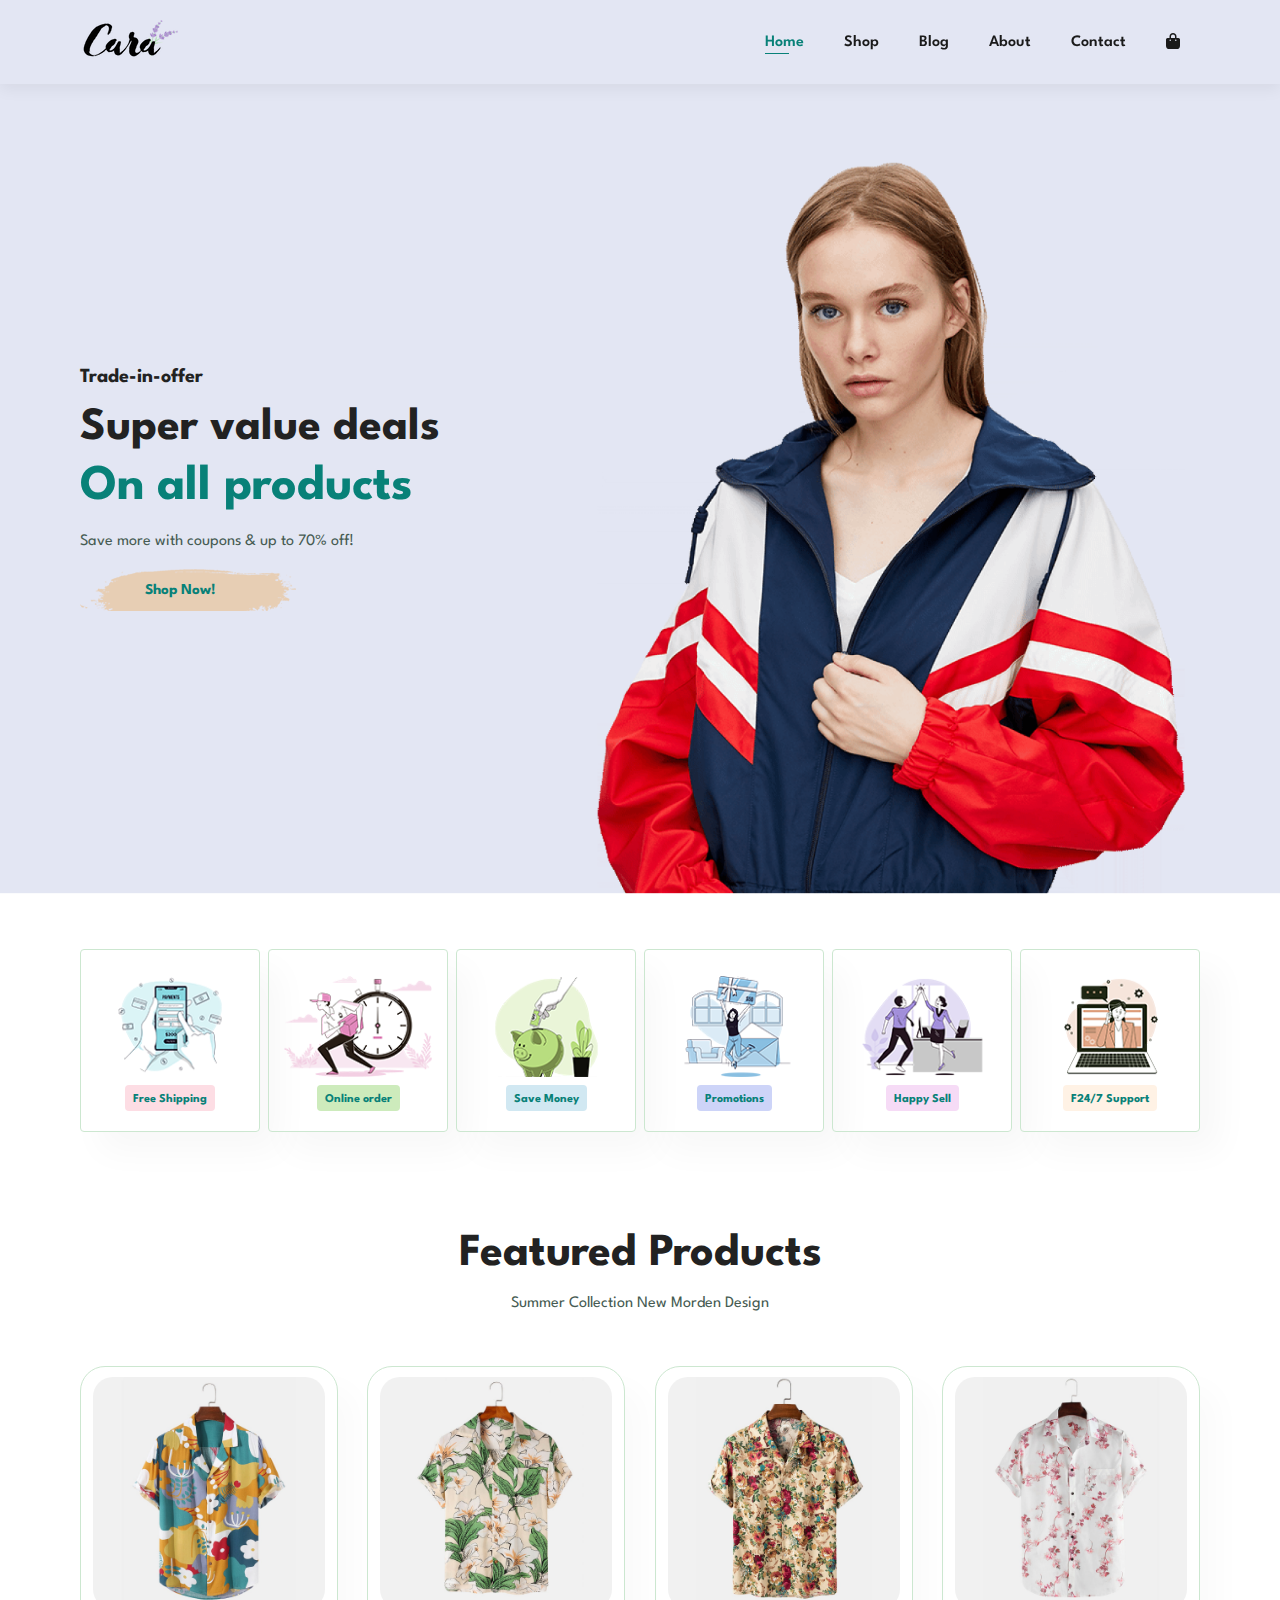
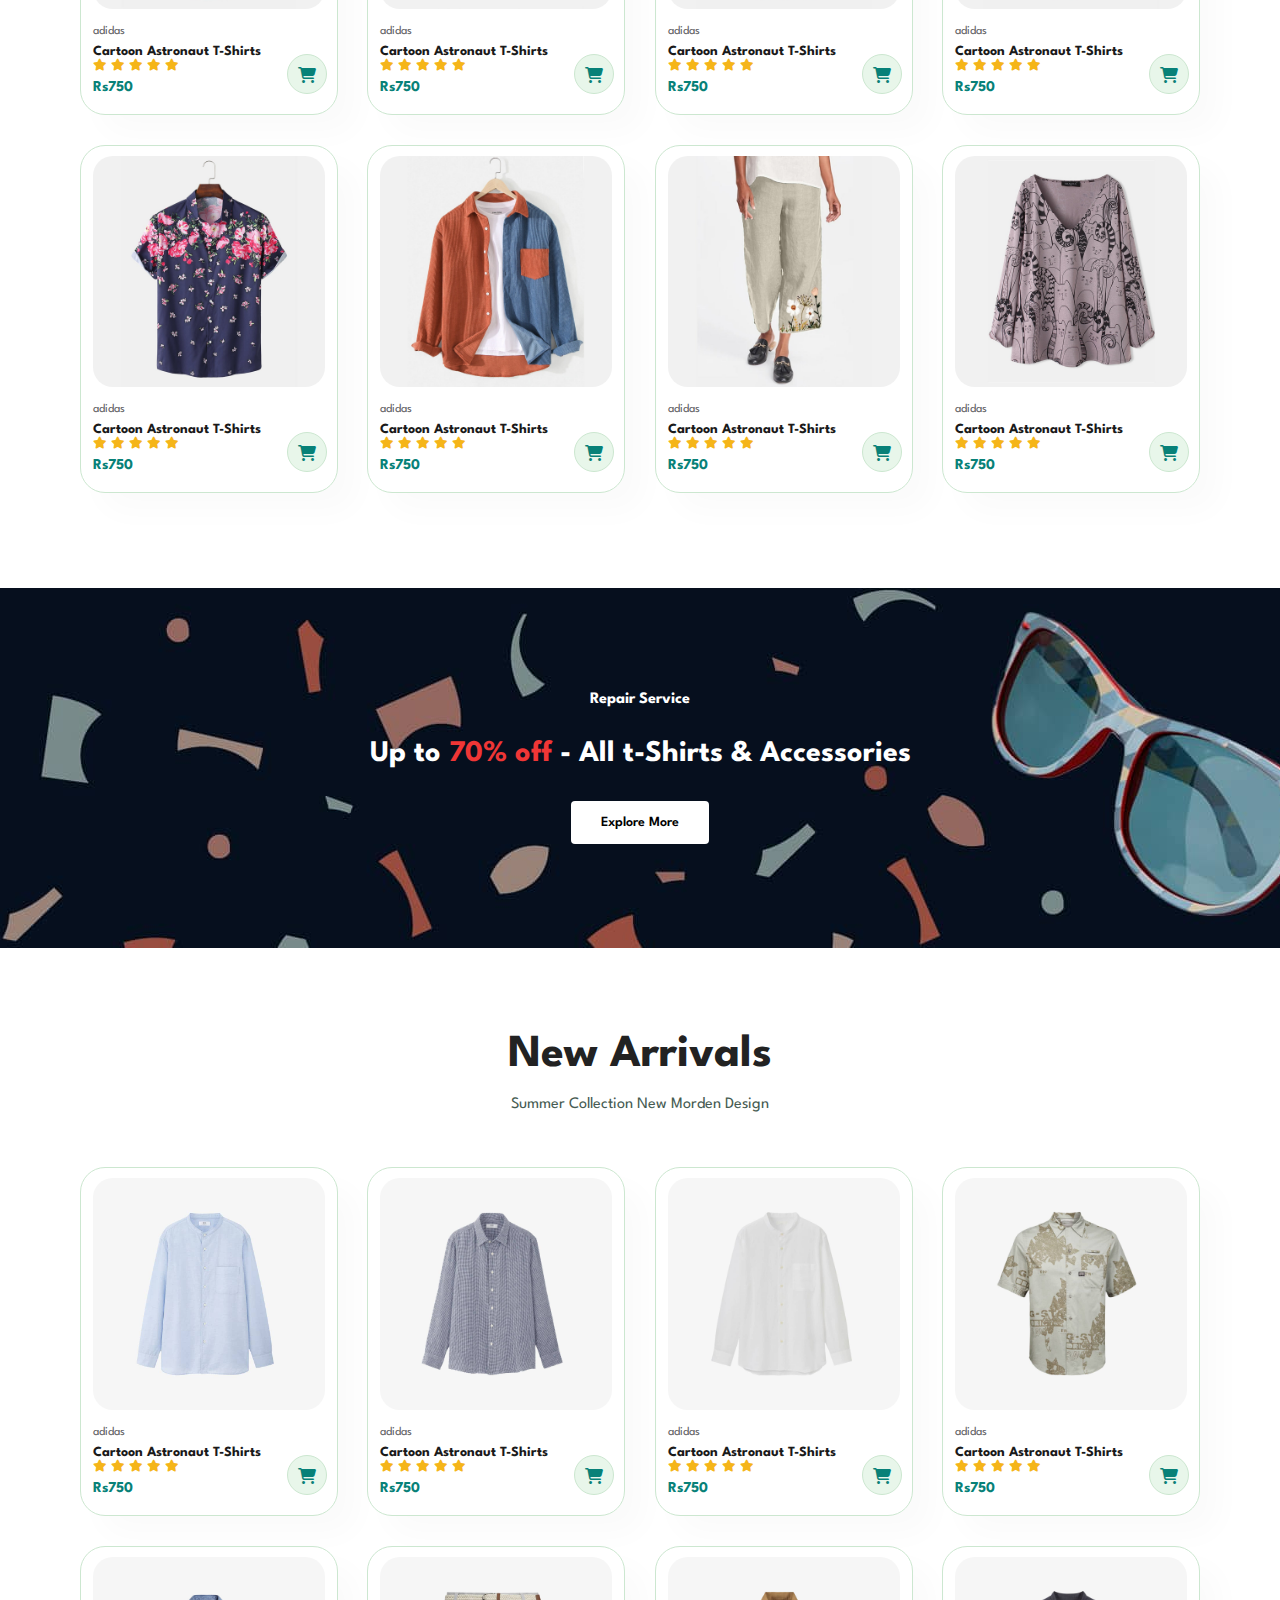
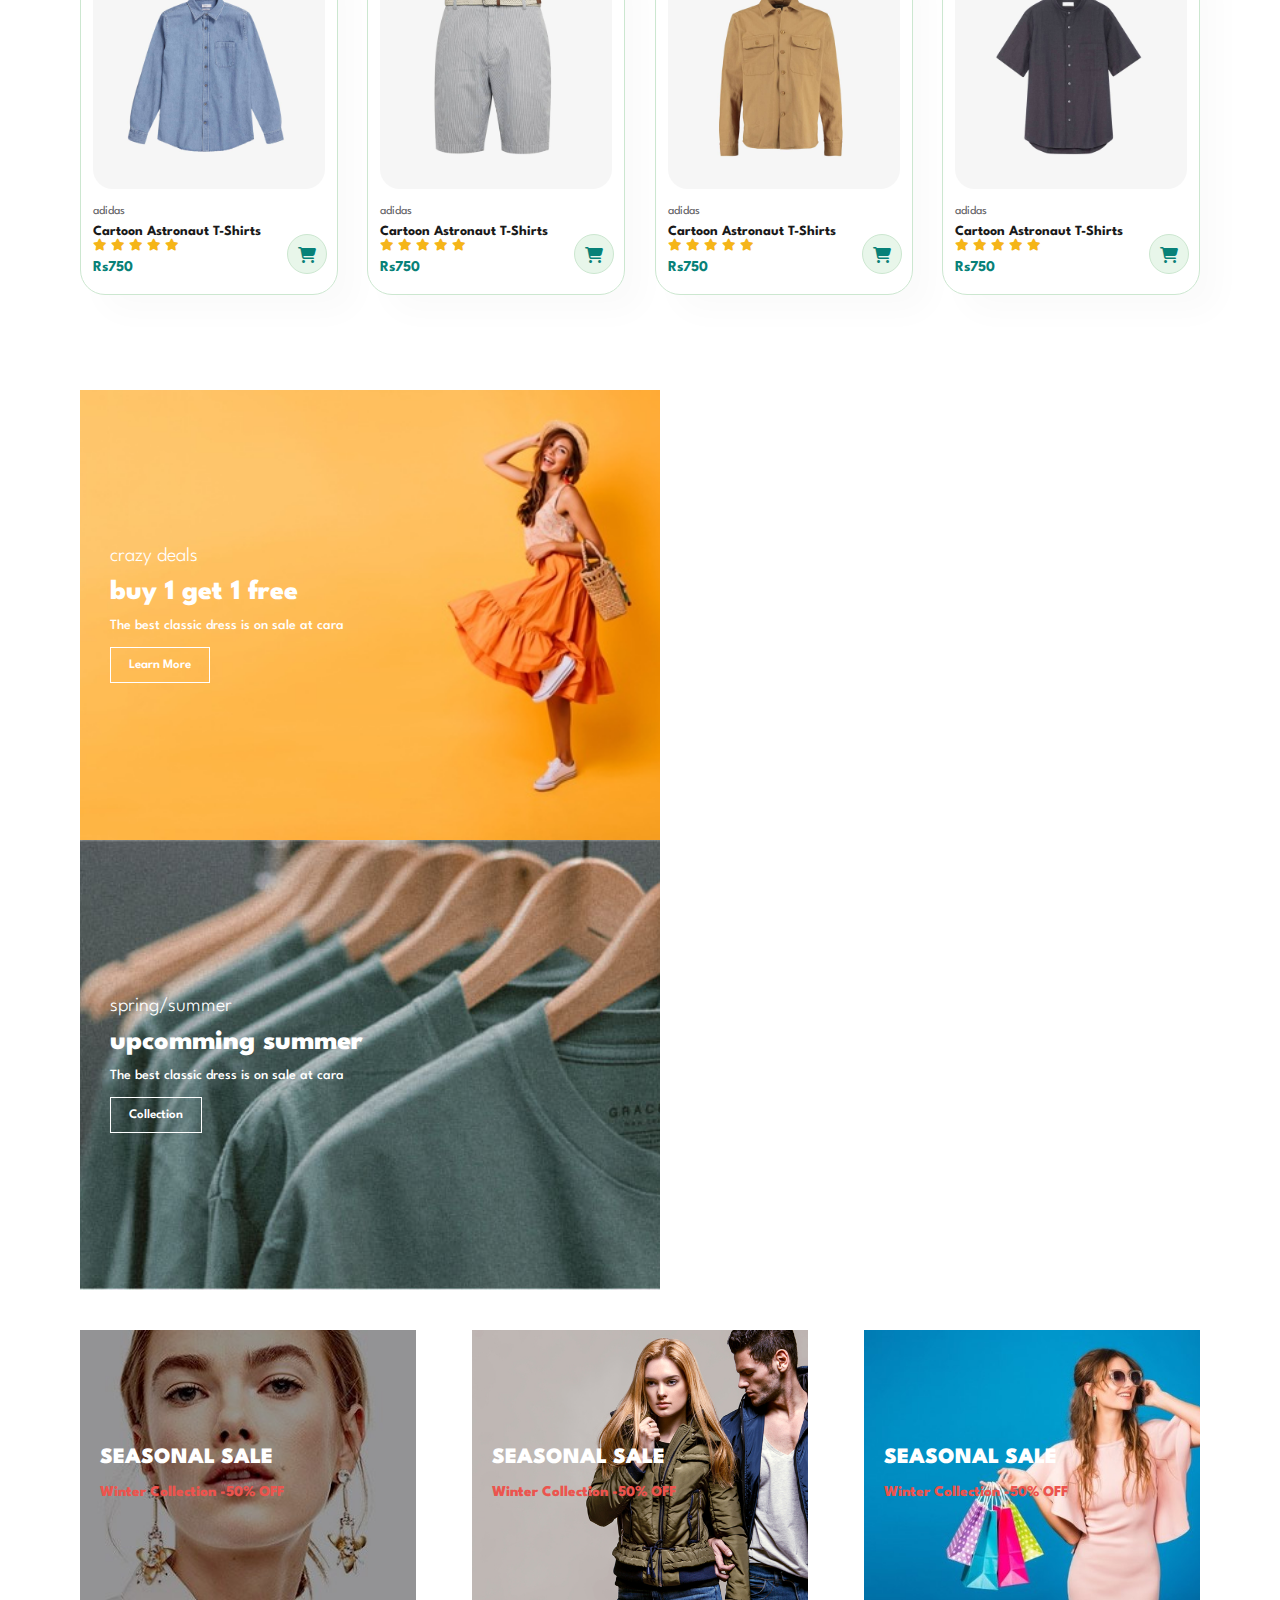
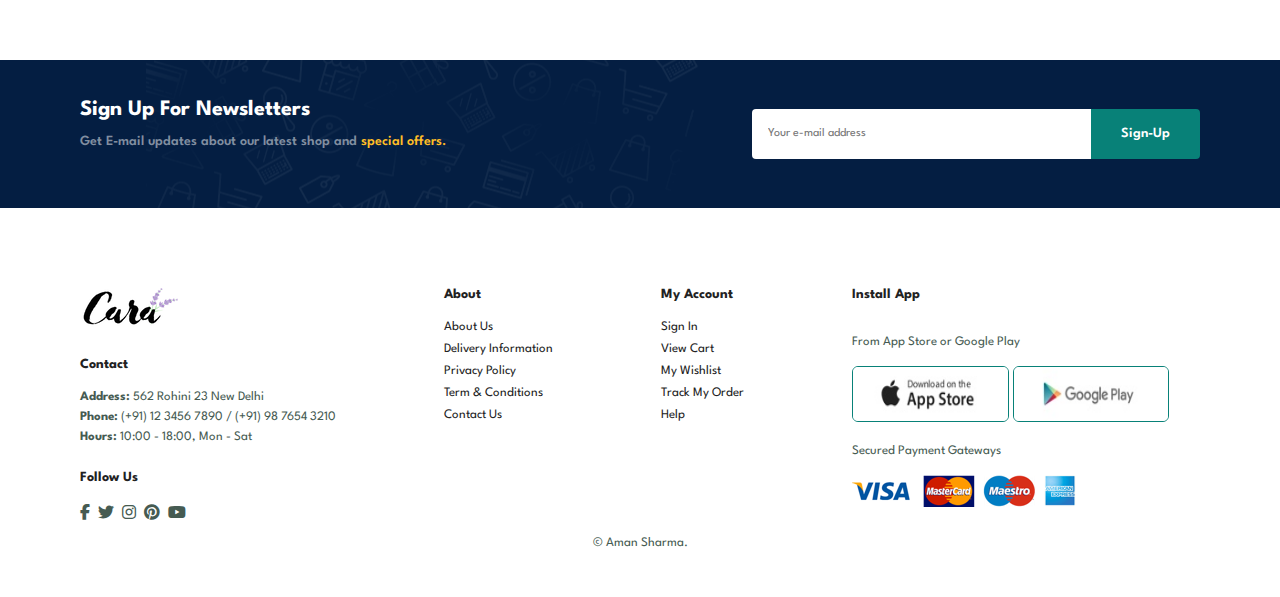
==== index.html @ 6c916ee3 "Add files via upload" ====
<!DOCTYPE html>
<html lang="en">
<head>
    <meta charset="UTF-8">
    <meta http-equiv="X-UA-Compatible" content="IE=edge">
    <meta name="viewport" content="width=device-width, initial-scale=1.0">
    <title>ecom2</title>
    <link rel="stylesheet" href="css/style.css">
    <link rel="stylesheet" href="css/responsive-style.css">
    <link rel="stylesheet" href="https://cdnjs.cloudflare.com/ajax/libs/font-awesome/6.2.0/css/all.min.css">

</head>
<body>
    <section id="header">
        <a href="index.html"><img src="img/logo.png" class="logo" alt=""></a>
        <div>
            <ul id="navbar">
                <li><a class="active" href="index.html">Home</a></li>
                <li><a href="shop.html">Shop</a></li>
                <li><a href="blog.html">Blog</a></li>
                <li><a href="about.html">About</a></li>
                <li><a href="contact.html">Contact</a></li>
                <li id="lg-bag"><a href="cart.html"><i class="fa fa-bag-shopping"></i></a></li>
                <a href="#" id="close" class="fas fa-outdent"></a>
            </ul>
        </div>
        <div id="mobile">
            <a href="cart.html"><i class="fa fa-bag-shopping"></i></a>
            <i id="bar" class="fas fa-outdent"></i>
        </div>
    </section>

    <section class="hero1" id="hero" >
        <h4>Trade-in-offer</h4>
        <h2>Super value deals</h2>
        <h1>On all products</h1>
        <p>Save more with coupons & up to 70% off!</p>
        <a href="cart.html"><button>Shop Now!</button></a>
    </section>

    <section id="feature" class="section-p1">
        <div class="fe-box">
            <img src="img/features/f1.png" alt="">
            <h6>Free Shipping</h6>
        </div>
        <div class="fe-box">
            <img src="img/features/f2.png" alt="">
            <h6>Online order</h6>
        </div>
        <div class="fe-box">
            <img src="img/features/f3.png" alt="">
            <h6>Save Money</h6>
        </div>
        <div class="fe-box">
            <img src="img/features/f4.png" alt="">
            <h6>Promotions</h6>
        </div>
        <div class="fe-box">
            <img src="img/features/f5.png" alt="">
            <h6>Happy Sell</h6>
        </div>
        <div class="fe-box">
            <img src="img/features/f6.png" alt="">
            <h6>F24/7 Support</h6>
        </div>
    </section>

    <section id="product1" class="section-p1">
        <h2>Featured Products</h2>
        <p>Summer Collection New Morden Design</p>
        <div class="pro-container">
            <div class="pro" onclick="window.location.href='sproduct.html'">
                <img src="img/products/f1.jpg" alt="">
                <div class="des">
                    <span>adidas</span>
                    <h5>Cartoon Astronaut T-Shirts</h5>
                    <div class="star">
                        <i class="fas fa-star"></i>
                        <i class="fas fa-star"></i>
                        <i class="fas fa-star"></i>
                        <i class="fas fa-star"></i>
                        <i class="fas fa-star"></i>
                    </div>
                    <h4>Rs750</h4>
                </div>
                <a href="cart.html"><i class="fa-solid fa-cart-shopping cart"></i></a>
            </div>
            <div class="pro" onclick="window.location.href='sproduct.html'">
                <img src="img/products/f2.jpg" alt="">
                <div class="des">
                    <span>adidas</span>
                    <h5>Cartoon Astronaut T-Shirts</h5>
                    <div class="star">
                        <i class="fas fa-star"></i>
                        <i class="fas fa-star"></i>
                        <i class="fas fa-star"></i>
                        <i class="fas fa-star"></i>
                        <i class="fas fa-star"></i>
                    </div>
                    <h4>Rs750</h4>
                </div>
                <a href="cart.html"><i class="fa-solid fa-cart-shopping cart"></i></a>
            </div>
            <div class="pro" onclick="window.location.href='sproduct.html'">
                <img src="img/products/f3.jpg" alt="">
                <div class="des">
                    <span>adidas</span>
                    <h5>Cartoon Astronaut T-Shirts</h5>
                    <div class="star">
                        <i class="fas fa-star"></i>
                        <i class="fas fa-star"></i>
                        <i class="fas fa-star"></i>
                        <i class="fas fa-star"></i>
                        <i class="fas fa-star"></i>
                    </div>
                    <h4>Rs750</h4>
                </div>
                <a href="cart.html"><i class="fa-solid fa-cart-shopping cart"></i></a>
            </div>
            <div class="pro" onclick="window.location.href='sproduct.html'">
                <img src="img/products/f4.jpg" alt="">
                <div class="des">
                    <span>adidas</span>
                    <h5>Cartoon Astronaut T-Shirts</h5>
                    <div class="star">
                        <i class="fas fa-star"></i>
                        <i class="fas fa-star"></i>
                        <i class="fas fa-star"></i>
                        <i class="fas fa-star"></i>
                        <i class="fas fa-star"></i>
                    </div>
                    <h4>Rs750</h4>
                </div>
                <a href="cart.html"><i class="fa-solid fa-cart-shopping cart"></i></a>
            </div>
            <div class="pro" onclick="window.location.href='sproduct.html'">
                <img src="img/products/f5.jpg" alt="">
                <div class="des">
                    <span>adidas</span>
                    <h5>Cartoon Astronaut T-Shirts</h5>
                    <div class="star">
                        <i class="fas fa-star"></i>
                        <i class="fas fa-star"></i>
                        <i class="fas fa-star"></i>
                        <i class="fas fa-star"></i>
                        <i class="fas fa-star"></i>
                    </div>
                    <h4>Rs750</h4>
                </div>
                <a href="cart.html"><i class="fa-solid fa-cart-shopping cart"></i></a>
            </div>
            <div class="pro" onclick="window.location.href='sproduct.html'">
                <img src="img/products/f6.jpg" alt="">
                <div class="des">
                    <span>adidas</span>
                    <h5>Cartoon Astronaut T-Shirts</h5>
                    <div class="star">
                        <i class="fas fa-star"></i>
                        <i class="fas fa-star"></i>
                        <i class="fas fa-star"></i>
                        <i class="fas fa-star"></i>
                        <i class="fas fa-star"></i>
                    </div>
                    <h4>Rs750</h4>
                </div>
                <a href="cart.html"><i class="fa-solid fa-cart-shopping cart"></i></a>
            </div>
            <div class="pro" onclick="window.location.href='sproduct.html'">
                <img src="img/products/f7.jpg" alt="">
                <div class="des">
                    <span>adidas</span>
                    <h5>Cartoon Astronaut T-Shirts</h5>
                    <div class="star">
                        <i class="fas fa-star"></i>
                        <i class="fas fa-star"></i>
                        <i class="fas fa-star"></i>
                        <i class="fas fa-star"></i>
                        <i class="fas fa-star"></i>
                    </div>
                    <h4>Rs750</h4>
                </div>
                <a href="cart.html"><i class="fa-solid fa-cart-shopping cart"></i></a>
            </div>
            <div class="pro" onclick="window.location.href='sproduct.html'">
                <img src="img/products/f8.jpg" alt="">
                <div class="des">
                    <span>adidas</span>
                    <h5>Cartoon Astronaut T-Shirts</h5>
                    <div class="star">
                        <i class="fas fa-star"></i>
                        <i class="fas fa-star"></i>
                        <i class="fas fa-star"></i>
                        <i class="fas fa-star"></i>
                        <i class="fas fa-star"></i>
                    </div>
                    <h4>Rs750</h4>
                </div>
                <a href="cart.html"><i class="fa-solid fa-cart-shopping cart"></i></a>
            </div>
        </div>
    </section>

    <section id="banner" class="section-m1">
        <h4>Repair Service</h4>
        <h2>Up to <span>70% off</span> - All t-Shirts & Accessories</h2>
        <button class="normal">Explore More</button>
    </section>

    <section id="product1" class="section-p1">
        <h2>New Arrivals</h2>
        <p>Summer Collection New Morden Design</p>
        <div class="pro-container">
            <div class="pro" onclick="window.location.href='sproduct.html'">
                <img src="img/products/n1.jpg" alt="">
                <div class="des">
                    <span>adidas</span>
                    <h5>Cartoon Astronaut T-Shirts</h5>
                    <div class="star">
                        <i class="fas fa-star"></i>
                        <i class="fas fa-star"></i>
                        <i class="fas fa-star"></i>
                        <i class="fas fa-star"></i>
                        <i class="fas fa-star"></i>
                    </div>
                    <h4>Rs750</h4>
                </div>
                <a href="cart.html"><i class="fa-solid fa-cart-shopping cart"></i></a>
            </div>
            <div class="pro" onclick="window.location.href='sproduct.html'">
                <img src="img/products/n2.jpg" alt="">
                <div class="des">
                    <span>adidas</span>
                    <h5>Cartoon Astronaut T-Shirts</h5>
                    <div class="star">
                        <i class="fas fa-star"></i>
                        <i class="fas fa-star"></i>
                        <i class="fas fa-star"></i>
                        <i class="fas fa-star"></i>
                        <i class="fas fa-star"></i>
                    </div>
                    <h4>Rs750</h4>
                </div>
                <a href="cart.html"><i class="fa-solid fa-cart-shopping cart"></i></a>
            </div>
            <div class="pro" onclick="window.location.href='sproduct.html'">
                <img src="img/products/n3.jpg" alt="">
                <div class="des">
                    <span>adidas</span>
                    <h5>Cartoon Astronaut T-Shirts</h5>
                    <div class="star">
                        <i class="fas fa-star"></i>
                        <i class="fas fa-star"></i>
                        <i class="fas fa-star"></i>
                        <i class="fas fa-star"></i>
                        <i class="fas fa-star"></i>
                    </div>
                    <h4>Rs750</h4>
                </div>
                <a href="cart.html"><i class="fa-solid fa-cart-shopping cart"></i></a>
            </div>
            <div class="pro" onclick="window.location.href='sproduct.html'">
                <img src="img/products/n4.jpg" alt="">
                <div class="des">
                    <span>adidas</span>
                    <h5>Cartoon Astronaut T-Shirts</h5>
                    <div class="star">
                        <i class="fas fa-star"></i>
                        <i class="fas fa-star"></i>
                        <i class="fas fa-star"></i>
                        <i class="fas fa-star"></i>
                        <i class="fas fa-star"></i>
                    </div>
                    <h4>Rs750</h4>
                </div>
                <a href="cart.html"><i class="fa-solid fa-cart-shopping cart"></i></a>
            </div>
            <div class="pro" onclick="window.location.href='sproduct.html'">
                <img src="img/products/n5.jpg" alt="">
                <div class="des">
                    <span>adidas</span>
                    <h5>Cartoon Astronaut T-Shirts</h5>
                    <div class="star">
                        <i class="fas fa-star"></i>
                        <i class="fas fa-star"></i>
                        <i class="fas fa-star"></i>
                        <i class="fas fa-star"></i>
                        <i class="fas fa-star"></i>
                    </div>
                    <h4>Rs750</h4>
                </div>
                <a href="cart.html"><i class="fa-solid fa-cart-shopping cart"></i></a>
            </div>
            <div class="pro" onclick="window.location.href='sproduct.html'">
                <img src="img/products/n6.jpg" alt="">
                <div class="des">
                    <span>adidas</span>
                    <h5>Cartoon Astronaut T-Shirts</h5>
                    <div class="star">
                        <i class="fas fa-star"></i>
                        <i class="fas fa-star"></i>
                        <i class="fas fa-star"></i>
                        <i class="fas fa-star"></i>
                        <i class="fas fa-star"></i>
                    </div>
                    <h4>Rs750</h4>
                </div>
                <a href="cart.html"><i class="fa-solid fa-cart-shopping cart"></i></a>
            </div>
            <div class="pro" onclick="window.location.href='sproduct.html'">
                <img src="img/products/n7.jpg" alt="">
                <div class="des">
                    <span>adidas</span>
                    <h5>Cartoon Astronaut T-Shirts</h5>
                    <div class="star">
                        <i class="fas fa-star"></i>
                        <i class="fas fa-star"></i>
                        <i class="fas fa-star"></i>
                        <i class="fas fa-star"></i>
                        <i class="fas fa-star"></i>
                    </div>
                    <h4>Rs750</h4>
                </div>
                <a href="cart.html"><i class="fa-solid fa-cart-shopping cart"></i></a>
            </div>
            <div class="pro" onclick="window.location.href='sproduct.html'">
                <img src="img/products/n8.jpg" alt="">
                <div class="des">
                    <span>adidas</span>
                    <h5>Cartoon Astronaut T-Shirts</h5>
                    <div class="star">
                        <i class="fas fa-star"></i>
                        <i class="fas fa-star"></i>
                        <i class="fas fa-star"></i>
                        <i class="fas fa-star"></i>
                        <i class="fas fa-star"></i>
                    </div>
                    <h4>Rs750</h4>
                </div>
                <a href="cart.html"><i class="fa-solid fa-cart-shopping cart"></i></a>
            </div>
        </div>
    </section>

    <section class="section-p1" id="sm-banner">
        <div class="banner-box">
            <h4>crazy deals</h4>
            <h2>buy 1 get 1 free</h2>
            <span>The best classic dress is on sale at cara</span>
            <button class="white">Learn More</button>
        </div>
        <div class="banner-box banner-box2">
            <h4>spring/summer</h4>
            <h2>upcomming summer</h2>
            <span>The best classic dress is on sale at cara</span>
            <button class="white">Collection</button>
        </div>
    </section>

    <section id="banner3">
        <div class="banner-box ">
            <h2>SEASONAL SALE</h2>
            <h3>Winter Collection -50% OFF</h3>
        </div>
        <div class="banner-box banner-box2">
            <h2>SEASONAL SALE</h2>
            <h3>Winter Collection -50% OFF</h3>
        </div>
        <div class="banner-box banner-box3">
            <h2>SEASONAL SALE</h2>
            <h3>Winter Collection -50% OFF</h3>
        </div>
    </section>

    <section id="newsletter" class="section-p1 section-m1">
        <div class="newstext">
            <h4>Sign Up For Newsletters</h4>
            <p>Get E-mail updates about our latest shop and <Span>special offers.</Span></p>
        </div>
        <form class="form" action="https://sheetdb.io/api/v1/zs05rbu2neoh1" method="post" id="sheetdb-form" >
            <input type="email" placeholder="Your e-mail address" name="data[subscribers]" required>
            <button type="submit" class="normal">Sign-Up</button>
        </form>
    </section>

    <footer class="section-p1">
        <div class="col">
            <img class="logo" src="img/logo.png" alt="">
            <h4>Contact</h4>
            <p><strong>Address:</strong> 562 Rohini 23 New Delhi</p>
            <p><strong>Phone: </strong> (+91) 12 3456 7890 / (+91) 98 7654 3210</p>
            <p><strong>Hours: </strong>10:00 - 18:00, Mon - Sat</p>
            <div class="follow">
                <h4>Follow Us</h4>
                <div class="icon">
                    <i class="fab fa-facebook-f"></i>
                    <i class="fab fa-twitter"></i>
                    <i class="fab fa-instagram"></i>
                    <i class="fab fa-pinterest"></i>
                    <i class="fab fa-youtube"></i>
                </div>
            </div>
        </div>
        <div class="col">
            <h4>About</h4>
            <a href="#">About Us</a>
            <a href="#">Delivery Information</a>
            <a href="#">Privacy Policy</a>
            <a href="#">Term & Conditions</a>
            <a href="#">Contact Us</a>
        </div>
        <div class="col">
            <h4>My Account</h4>
            <a href="#">Sign In</a>
            <a href="cart.html">View Cart</a>
            <a href="#">My Wishlist</a>
            <a href="#">Track My Order</a>
            <a href="#">Help</a>
        </div>
        <div class="col install">
            <h4>Install App</h4>
            <p>From App Store or Google Play</p>
            <div class="row">
                <img src="img/pay/app.jpg" alt="">
                <img src="img/pay/play.jpg" alt="">
            </div>
            <p>Secured Payment Gateways</p>
            <img src="img/pay/pay.png" alt="">
        </div>
        <div class="copyright">
            <p>© Aman Sharma.</p>
        </div>
    </footer>


     
    <script src="js/form.js"></script>
    <script src="js/main.js"></script>
</body>
</html>
---- css/style.css ----
@import url('https://fonts.googleapis.com/css2?family=Spartan:wght@100;200;300;400;500;600;700;800;900&display=swap');
*{
    margin: 0;
    padding: 0;
    box-sizing: border-box;
    font-family: 'Spartan',sans-serif;
}

h1{
    font-size: 50px;
    line-height: 64px;
    color: #222;
}

h2{
    font-size: 46px;
    line-height: 54px;
    color: #222;
}

h4{
    font-size: 20px;
    color: #222;
}

h6{
    font-weight: 700;
    font-size: 12px;
}

p{
    font-size: 16px;
    color: #465b52;
    margin: 15px 0 20px 0;
}

.section-p1{
    padding: 40px 80px;
}

.section-m1{
    margin: 40px 0;
}

button.normal{
    font-size: 14px;
    font-weight: 600;
    padding: 15px 30px;
    color: #000;
    background-color: #fff;
    border-radius: 4px;
    cursor: pointer;
    border: none;
    outline: none;
    transition: 0.2s;
}

button.white{
    font-size: 13px;
    font-weight: 600;
    padding: 11px 18px;
    color: #fff;
    background-color: transparent;
    cursor: pointer;
    border: 1px solid #fff;
    outline: none;
    transition: 0.2s;
}

body{
    width: 100%;
}


/* header start */

#header{
    display: flex;
    align-items: center;
    justify-content: space-between;
    padding: 20px 80px;
    background-color: #e3e6f3;
    box-shadow: 0 5px 15px rgba(0, 0, 0, 0.06);
    z-index: 999;
    position: sticky;
    top: 0;
    left: 0;

}

#navbar{
    display: flex;
    align-items: center;
    justify-content: center;
}
#navbar li{
    list-style: none;
    padding: 0 20px;
    position: relative;
}

#navbar li a{
    text-decoration: none;
    font-size: 16px;
    font-weight: 600;
    color: #1a1a1a;
    transition: 0.3s ease;
}
#navbar li a:hover{
    color: #088178;
}

#navbar li a:hover,
#navbar li a.active{
    color: #088178;
}

#mobile{
    display: none;
    align-items: center;
}
#close{
    display: none;
}

#navbar li a.active::after,
#navbar li a:hover::after{
    content: "";
    width: 30%;
    height: 2%;
    background-color: #088178;
    position: absolute;
    bottom: -4px ;
    left: 20px;
}
/* home page */
    #hero {
        background: url("/img/hero4.png") no-repeat center;
        height: 90vh;
        width: 100%;
        background-size: cover;
        background-position: top 25% right 0;
        padding: 0 80px ;
        display: flex;
        flex-direction: column;
        align-items: flex-start;
        justify-content: center;
    }

#hero h4{
    padding-bottom: 15px;
}

#hero h1{
    color: #088178;
}

#hero button{
    background-image: url("/img/button.png");
    background-color: transparent;
    color: #088178;
    border: 0;
    padding: 14px 80px 14px 65px;
    background-repeat: no-repeat;
    cursor: pointer;
    font-weight: 700;
    font-size: 15px;
}

#feature{
    display: flex;
    align-items: center;
    justify-content: space-between;
    flex-wrap: wrap;
}

#feature .fe-box{
    width: 180px;
    text-align: center;
    padding: 25px 15px ;
    box-shadow: 20px 20px 34px rgba( 0, 0, 0, 0.03);
    border: 1px solid #cce7d0;
    border-radius: 4px;
    margin:  15px 0;
}

#feature .fe-box:hover{
    box-shadow: 10px 10px 54px rgba(70, 62, 221, 0.1);
}

#feature .fe-box h6 {
    display: inline;
    padding: 9px 8px 6px 8px ;
    line-height: 1;
    border-radius: 4px;
    color: #088178;
    background-color: #fddde4;
}

#feature .fe-box:nth-child(2) h6 {
    background-color: #cdebbc;
}
#feature .fe-box:nth-child(3) h6 {
    background-color: #d1e8f2;
}
#feature .fe-box:nth-child(4) h6 {
    background-color: #cdd4f8;
}

#feature .fe-box:nth-child(5) h6 {
    background-color: #f6dbf6;
}

#feature .fe-box:nth-child(6) h6 {
    background-color: #fff2e5;
}

#feature .fe-box img{
    width: 100%;
    margin-bottom: 10px;
}

#product1{
    text-align: center;
}

#product1 .pro-container{
    display: flex;
    justify-content: space-between;
    padding-top: 20px;
    flex-wrap: wrap;
}

#product1 .pro{
    width: 23%;
    min-width: 250px;
    padding: 10px 12px;
    border: 1px solid #cce7d0;
    border-radius: 25px;
    cursor: pointer;
    box-shadow: 20px 20px 30px rgba( 0, 0, 0, 0.02);
    margin: 15px 0;
    transition: 0.2s ease;
    position: relative;
}

#product1 .pro:hover{
    box-shadow: 20px 20px 30px rgba( 0, 0, 0, 0.06);
}

#product1 .pro img{
    width: 100%;
    border-radius: 20px;
}

#product1 .pro .des{
    text-align: start;
    padding: 10px 0;
}

#product1 .pro .des span{
    color: #606063;
    font-size: 12px;
}

#product1 .pro .des h5{
    padding-top: 7px;
    color: #1a1a1a;
    font-size: 14px;
}

#product1 .pro .des i{
    font-size: 12px;
    color: rgb( 245, 181, 25);
}

#product1 .pro .des h4{
    padding-top: 7px;
    font-size: 15px;
    font-weight: 700;
    color: #088178;
}

#product1 .pro .cart{
    width: 40px;
    height: 40px;
    line-height: 40px;
    border-radius: 50px;
    background-color: #e8f6ea;
    color: #088178;
    border: 1px solid #cce7d0;
    position: absolute;
    bottom: 20px;
    right: 10px;
}

#banner{
    display: flex;
    flex-direction: column;
    justify-content: center;
    align-items: center;
    text-align: center;
    background-image: url(/img/banner/b2.jpg);
    width: 100%;
    height: 40vh;
    background-size: cover;
    background-position: center;
}

#banner h4{
    color: #fff;
    font-size: 16px;
}

#banner h2{
    color: #fff;
    font-size: 30px;
    padding: 20px 0;
}

#banner h2 span{
    color: #ef3636
}

#banner button:hover{
    background-color: #088178;
    color: #fff;
}
#sm-banner{
    display: flex;
    justify-content: space-between;
    flex-wrap: wrap;
}

#sm-banner .banner-box{
    display: flex;
    flex-direction: column;
    justify-content: center;
    align-items: flex-start;
    background-image: url(/img/banner/b17.jpg);
    width: 580px;
    height: 50vh;
    background-size: cover;
    background-position: center;
    padding: 30px;
}

#sm-banner .banner-box2{
    background-image: url(/img/banner/b10.jpg);
}

#sm-banner h4{
    color: #fff;
    font-size: 20px;
    font-weight: 300;
}

#sm-banner h2{
    color: #fff;
    font-size: 28px;
    font-weight: 800;
}

#sm-banner span{
    color: #fff;
    font-size: 14px;
    font-weight: 500;
    padding-bottom: 15px;
}

#sm-banner .banner-box:hover button{
    background-color: #088178;
    border: 1px solid #088178;
}
#banner3{
    display: flex;
    justify-content: space-between;
    flex-wrap: wrap;
    padding: 0 80px;
}
#banner3 .banner-box{
    display: flex;
    flex-direction: column;
    justify-content: center;
    align-items: flex-start;
    background-image: url(/img/banner/b7.jpg);
    width: 30%;
    height: 30vh;
    background-size: cover;
    background-position: center;
    padding: 20px;
    margin-bottom: 20px;
}

.banner-box h2{
    color: #fff;
    font-weight: 900;
    font-size: 22px;
}

.banner-box h3{
    color: #ec544e;
    font-weight: 800;
    font-size: 15px;
}

#banner3 .banner-box2{
    background-image: url(/img/banner/b4.jpg);
}
#banner3 .banner-box3{
    background-image: url(/img/banner/b18.jpg);
}

#newsletter{
    display: flex;
    justify-content: space-between;
    flex-wrap: wrap;
    align-items: center;
    background-image: url(/img/banner/b14.png);
    background-repeat: no-repeat;
    background-position: 20% 30%;
    background-color: #041e42;
}

#newsletter h4{
    font-size: 22px;
    font-weight: 700;
    color: #fff;
}

#newsletter p{
    font-size: 14px;
    font-weight: 600;
    color: #818ea0;
}

#newsletter p span{
    color: #ffbd27;
}

#newsletter input{
    height: 3.125rem;
    padding: 0 1.25em;
    font-size: 12px;
    width: 100%;
    border: 1px solid transparent;
    border-radius: 4px;
    outline: none;
    border-top-right-radius: 0;
    border-bottom-right-radius: 0;
}

#newsletter button{
    background-color: #088178;
    color: #fff;
    white-space: nowrap;
    border-top-left-radius: 0;
    border-bottom-left-radius: 0;
}

#newsletter .form{
    display: flex;
    width: 40%;
}

footer{
    display: flex;
    flex-wrap: wrap;
    justify-content: space-between;
}

footer .col{
    display: flex;
    flex-direction: column;
    align-items: flex-start;
}

footer .logo{
    margin-bottom: 30px;
}

footer h4{
    font-size: 14px;
    padding-bottom: 20px;
}

footer p{
    font-size: 13px;
    margin: 0 0 8px 0;
}


footer a{
    font-size: 13px;
    text-decoration: none;
    color: #222;
    margin-bottom: 10px;
}

footer .follow{
    margin-top: 20px;
}

footer .follow i{
    color: #465b52;
    padding-right: 4px;
    cursor: pointer;
}

footer .install .row img{
    border: 1px solid #088178;
    border-radius: 6px;
    width: 45%;
    height: 75%;

}
footer .install img{
    margin: 10px 0 15px 0;
}

footer .install p{
    margin-top: 15px;
}

footer .follow i:hover,
footer a:hover{
    color: #088178;

}

.copyright{
    width: 100%;
    text-align: center;
    padding-top: 15px;
}




/* shop page */

#page-header{
    width: 100%;
    height: 40vh;
    background-size: cover;
    display: flex;
    justify-content: center;
    text-align: center;
    flex-direction: column;
    padding: 14px;
}
#page-header.hero1{
    background-image: url("/img/banner/b1.jpg");
}

#page-header h2,
#page-header p{
    color: #fff;
}

#pagination{
    text-align: center;
}

#pagination a{
    text-decoration: none;
    background-color: #088178;
    padding: 15px 20px;
    border-radius: 4px;
    color: #fff;
    font-weight: 600;
}

#pagination a i{
    font-size: 16px;
    font-weight: 600;
}

/* single product */

#prodetails{
    display: flex;
    margin: 20px;
}
 
#prodetails .single-pro-image {
    width: 40%;
    margin-right: 50px;
} 
 .small-img-group{
    display: flex;
    justify-content: space-between;
} 
.small-img-col{
    flex-basis: 24%;
    cursor: pointer;
}

#prodetails .single-pro-details{
    width: 50%;
    padding-top: 30px;
}

#prodetails .single-pro-details h4{
    padding: 40px 0 20px 0;
}

#prodetails .single-pro-details h2{
    font-size: 26px;
}


#prodetails .single-pro-details select{
    display: block;
    padding: 5px 10px;
    margin-bottom: 10px ;
}

#prodetails .single-pro-details input{
    width: 50px;
    height: 47px;
    padding-left: 10px;
    font-size: 16px;
    margin-right: 10px;
}
#prodetails .single-pro-details input:focus{
    outline: none;
}

#prodetails .single-pro-details {
padding: 40px 0 20px 0;
}
#prodetails .single-pro-details button{
    background: #088178;
    color: #fff;

}

#prodetails .single-pro-details span{
    line-height: 25px;
}


/* blob page */

#page-header.blog-header{
    background-image: url("/img/banner/b19.jpg");
    
}

#blog{
    padding: 150px 150px 0 150px;
}

#blog .blog-box{
    display: flex;
    align-items: center;
    width: 100%;
    position: relative;
    padding-bottom: 90px;
}

#blog .blog-img{
    width: 50%;
    margin-right: 40px;
}

#blog img{
    width: 100%;
    height: 300px;
    object-fit: cover;
}
#blog .blog-details{
    width: 50%;
}

#blog .blog-details a{
    text-decoration: none;
    font-size: 11px;
    position: relative;
    color: #000;
    font-weight: 700;
    transition: 0.3s;
}
#blog .blog-details a::after{
    content: "";
    width: 50px;
    height: 1px;
    background-color: #000;
    position: absolute;
    top: 4px;
    right: -60px;
}


#blog .blog-details a:hover{
    color: #088178;
}
#blog .blog-details a:hover::after{
    background-color: #088178;
}

#blog .blog-box h1{
    position: absolute;
    top: -40px;
    left: 0;
    font-size: 70px;
    font-weight: 700;
    color: #c9cbce;
    z-index: -9;
}

/* About page */

#page-header.about-header{
    background-image: url(/img/about/banner.png);

}

#about-head img{
    width: 50%;
    height: auto;
}
#about-head{
    display: flex;
    align-items: center;
}

#about-head div{
    padding-left: 40px;
}

#about-app{
    text-align: center;
}

#about-app .video{
    width: 70%;
    height: 100%;
    margin: 30px auto 0 auto;
}
#about-app .video video{
    width: 100%;
    height: 100%;
    border-radius: 20px;
}

/* Contact page */

#contact-details{
    display: flex;
    align-items: center;
    justify-content: space-between;
}
#contact-details .details{
    width: 40%;
}
#contact-details .details span,
#form-details form span{
    font-size: 12px;
}
#contact-details .details h2,
#form-details form h2{
    font-size: 26px;
    line-height: 35px;
    padding: 20px 0;
}
#contact-details .details h3{
    font-size: 16px;
    padding-bottom: 15px;
}

#contact-details .details li{
    list-style: none;
    display: flex;
    padding: 10px 0;
}
#contact-details .details li i{
    font-size: 14px;
    padding-right: 22px;
}
#contact-details .details li p{
    margin: 0;
    font-size: 14px;
}

#contact-details .map{
    width: 55%;
    height: 400px;
}
#contact-details .map iframe{
    width: 100%;
    height: 100%;
}

#form-details form{
    width: 65%;
    display: flex;
    flex-direction: column;
    align-items: flex-start;
}

#form-details form input,
#form-details form textarea{
    width: 100%;
    padding: 12px 15px;
    outline: none;
    margin-bottom: 20px;
    border: 1px solid #e1e1e1;
}
#form-details form button{
    background-color: #088178;
    color: #fff;
}

#form-details .people div{
    padding-bottom: 25px;
    display: flex;
    align-items: flex-start;
}
#form-details .people div img{
    width: 65px;
    height: 65px;
    object-fit: cover;
    margin-right: 15px;
}
#form-details{
    display: flex;
    justify-content: space-between;
    margin: 30px;
    padding: 80px;border:1px solid #e1e1e1;
}
#form-details .people div p{
    margin: 0;
    font-size: 13px;
    line-height: 25px;
}

#form-details .people div p span{
    display: block;
    font-size: 16px;
    font-weight: 600;
    color: #000;
}

/* cart page */
#cart{
    overflow-x: auto;
}
#cart table{
    width: 100%;
    border-collapse: collapse;
    table-layout: fixed;
    white-space: nowrap;
}

#cart table img{
    width: 70px;
}

#cart table td:nth-child(1){
    width: 100%;
    text-align: center;
}
#cart table td:nth-child(2){
    width: 150%;
    text-align: center;
}
#cart table td:nth-child(3){
    width: 250%;
    text-align: center;
}
#cart table td:nth-child(4),
#cart table td:nth-child(5),
#cart table td:nth-child(6){
    width: 150%;
    text-align: center;
}

#cart table td:nth-child(5) input{
    width: 70px;
    padding: 10px 5px 10px 15px;
}

#cart table thead{
    border: 1px solid #e2e9e1;
    border-left: none;
    border-right: none;
}
#cart table thead td{
    font-weight: 700;
    text-transform: uppercase;
    font-size: 13px;
    padding: 18px 0;
}
#cart table tbody tr td{
    padding-top: 15px;
}
#cart table tbody td {
    font-size: 13px;
}

#cart-add{
    display: flex;
    flex-wrap: wrap;
    justify-content: space-between;
}
#coupon{
    width: 50%;
    margin-bottom: 30px;
}
#coupon h3,
#subtotal h3{
    padding-bottom: 15px;
}
#coupon input{
    padding: 10px 20px;
    outline: none;
    width: 60%;
    margin-right: 10px;
    border: 1px solid #e2e9e1;
}
#coupon button,
#subtotal button{
    background-color:#088178;
    color: #fff;
    padding: 12px 20px;
}

#subtotal{
    width: 50%;
    margin-bottom: 30px;
    border: 1px solid #e2e9e1;
    padding: 30px;
}
#subtotal table{
    border-collapse: collapse;
    width: 100%;
    margin-bottom: 20px;
}
#subtotal table td{
    width: 50%;
    border: 1px solid #e2e9e1;
    padding: 10px;
    font-size: 13px;
}


/* start media quert */
---- css/responsive-style.css ----
@media (max-width:768px){
    #header {
        padding: 20px 40px;
    }
    .section-p1 {
        padding: 40px 40px;
    }

    #navbar {
        display: flex;
        flex-direction: column;
        align-items: flex-start;
        justify-content: flex-start;
        position: fixed;
        top: 0;
        right: -300px;
        height: 100vh;
        width: 300px;
        background-color: #E3E6F3;
        box-shadow: 0 40px 60px rgba(0, 0, 0, 0.1);
        padding: 80px 0 0 10px;
        transition: 0.3s;
    }

    #navbar.active{
        right: 0px;
        top: 20px;
    }

    #navbar li{
        margin-bottom: 25px;
    }
    #mobile{
        display: flex;
        align-items: center;
    }
    #mobile i{
        color: #1a1a1a;
        font-size: 24px;
        padding-left: 20px;
    }
    #close{
        display: initial;
        position: absolute;
        top: 10px;
        right: 45px;
        color: #222;
        font-size: 24px;
    }
    #lg-bag{
        display: none;
    }

    #hero {
        
        height: 70vh;
        padding: 0 80px;
        background-position: top 30% right 30%;
    }

    #feature {
        justify-content: center;
    }
    #feature .fe-box {
        margin: 15px 15px;
    }
    #product1 .pro-container{
        justify-content: center;
    }
    #product1 .pro{
        margin: 15px ;
    }
    #banner{
        height: 20vh;
    }
    #sm-banner .banner-box{
        min-width: 100%;
        height: 30vh;
    }
    #banner3{
        padding: 0 40px;
    }
    #banner3 .banner-box{
        min-width: 28%;
    }

    #newsletter .form{
        width: 70%;
    }

    /* contact page */

    #form-details{
        padding: 40px;
    }
    #form-details form{
        width: 50%;
    }


}

@media (max-width:477px) {
    #header{
        padding: 20px 30px;
    }
    #navbar{
        padding: 10px 30px;
    }
    #hero{
        padding: 0 20px;
        background-position: 55%;
    }
    h1{
        font-size: 38px;
    }
    h2{
        font-size: 32px;
    }
    .section-p1{
        padding: 20px;
    }
    #feature .fe-box{
        width: 155px;
        margin: 0 0 15px 0;
    }
    #feature{
        justify-content: space-around;
    }
    #product1 .pro{
        width: 100%;
    }
    #banner{
        height: 40vh;
    }
    #sm-banner .banner-box{
        height: 40vh;
    }
    #sm-banner .banner-box2{
        margin-top: 20px;
    }
    #banner3{
        padding: 0 20px;
    }
    #banner3 .banner-box{
        width: 100%;
    }
    #newsletter .form{
        width: 100%;
    }
    #newsletter{
        padding: 40px 20px;
    }
    .copyright{
        text-align: start;
    }
    .col{
        padding-top: 20px
    }
    /* single product */

    #prodetails{
        display: flex;
        flex-direction: column;
    }
    #prodetails .single-pro-image{
        width: 100%;
        margin-right: 0;
    }
    #prodetails .single-pro-details{
        width: 100%;
    }

    /* blog page */

    #blog{
        padding: 100px 20px 0 20px;
    }
    #blog .blog-img{
        width: 100%;
        margin-right: 0px;
        margin-bottom: 30px;
    }

    #blog .blog-box {
        display: flex;
        flex-direction: column;
        align-items: flex-start;
    }
    #blog .blog-details{
        width: 100%;
    }

    /* about page */

    #about-head{
        flex-direction: column;
    }

    #about-head img{
        width: 100%;
        margin-bottom: 20px;
    }

    #about-head div{
        padding-left: 0;
    }
    #about-app .video{
        width: 100%;
    }

    /* contact-page */

    #contact-details{
        flex-direction: column;
    }
    #contact-details .details {
        width: 95%;
        margin-bottom: 30px;
    }

    #contact-details .map{
        width: 95%;
    }
    #form-details{
        
        padding: 30px 10px 0 10px;
        flex-wrap: wrap;
        width: 85%;
        
    }
    #form-details form{
        width: 100%;
        margin-bottom: 30px;
        
    }
/* cart-page */
    #cart-add{
        flex-direction: column;
    }
    #coupon,
    #subtotal{
        width: 100%;
    }

}
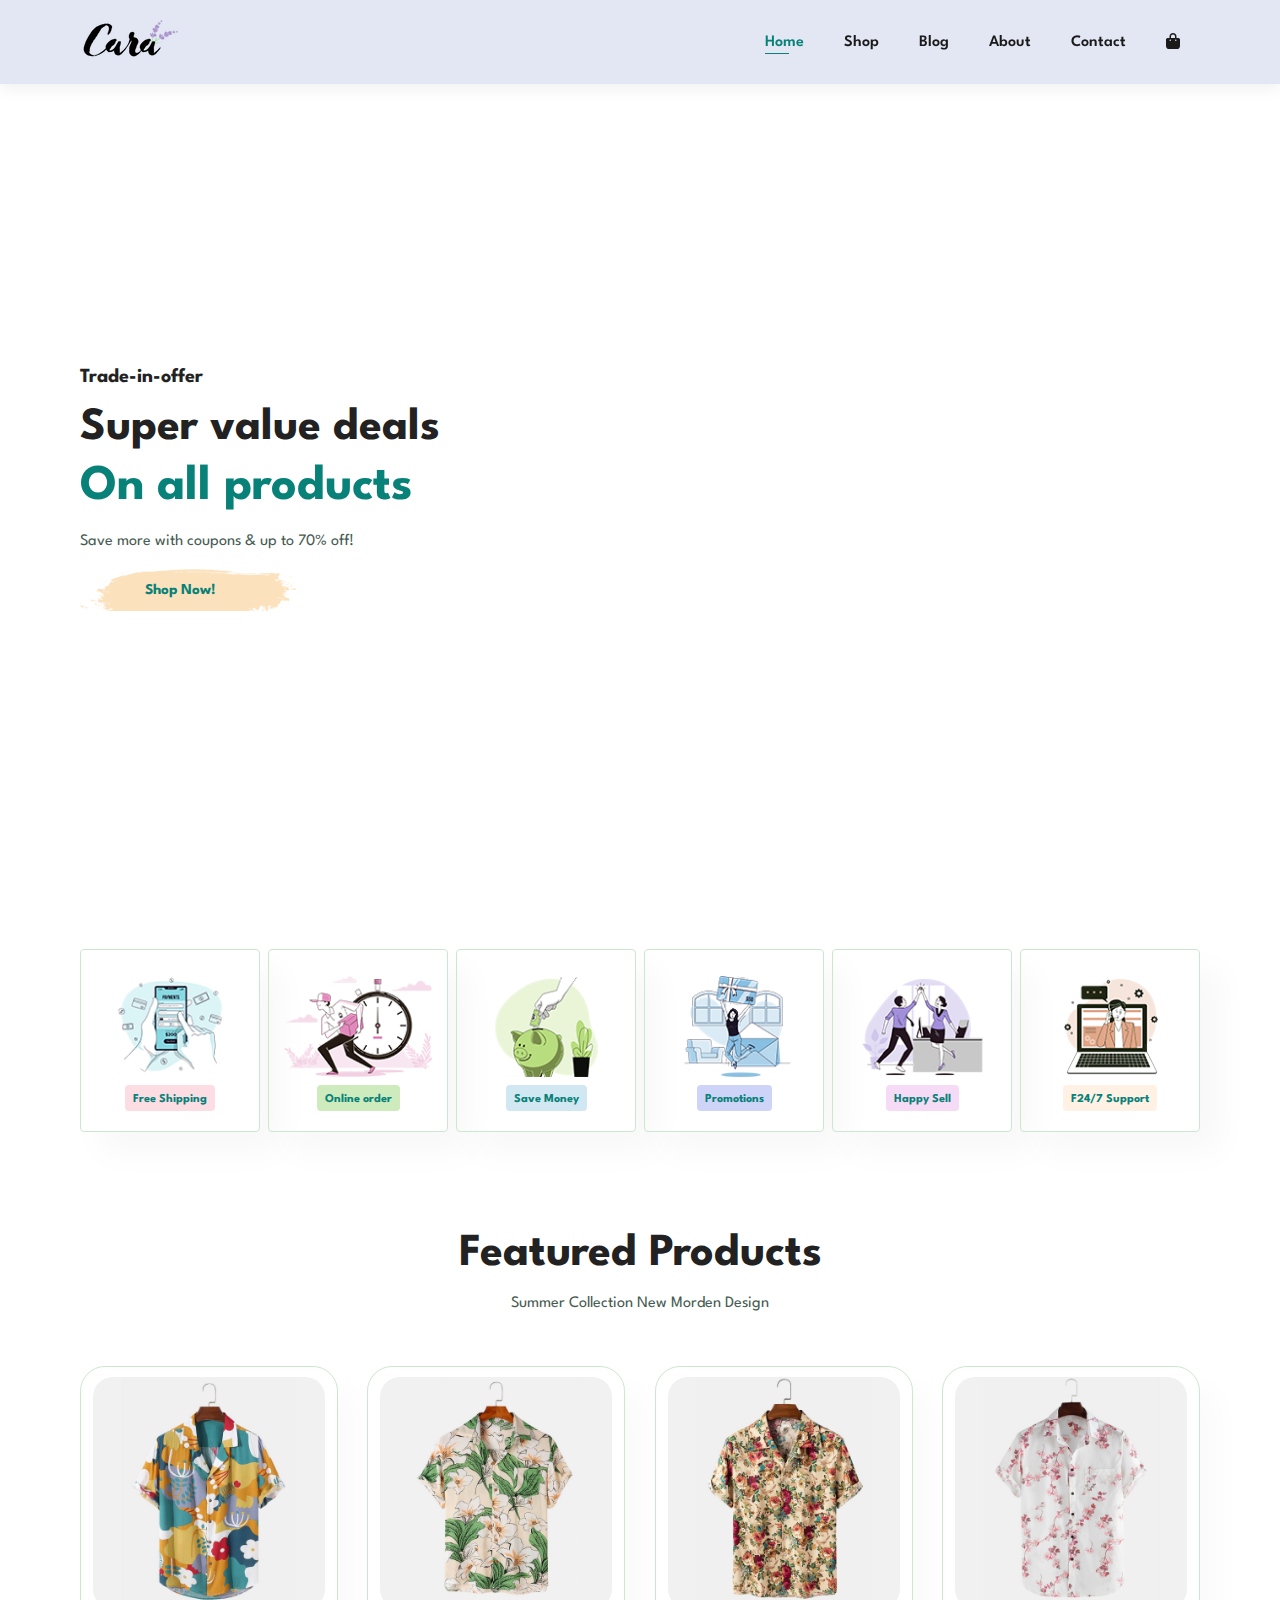
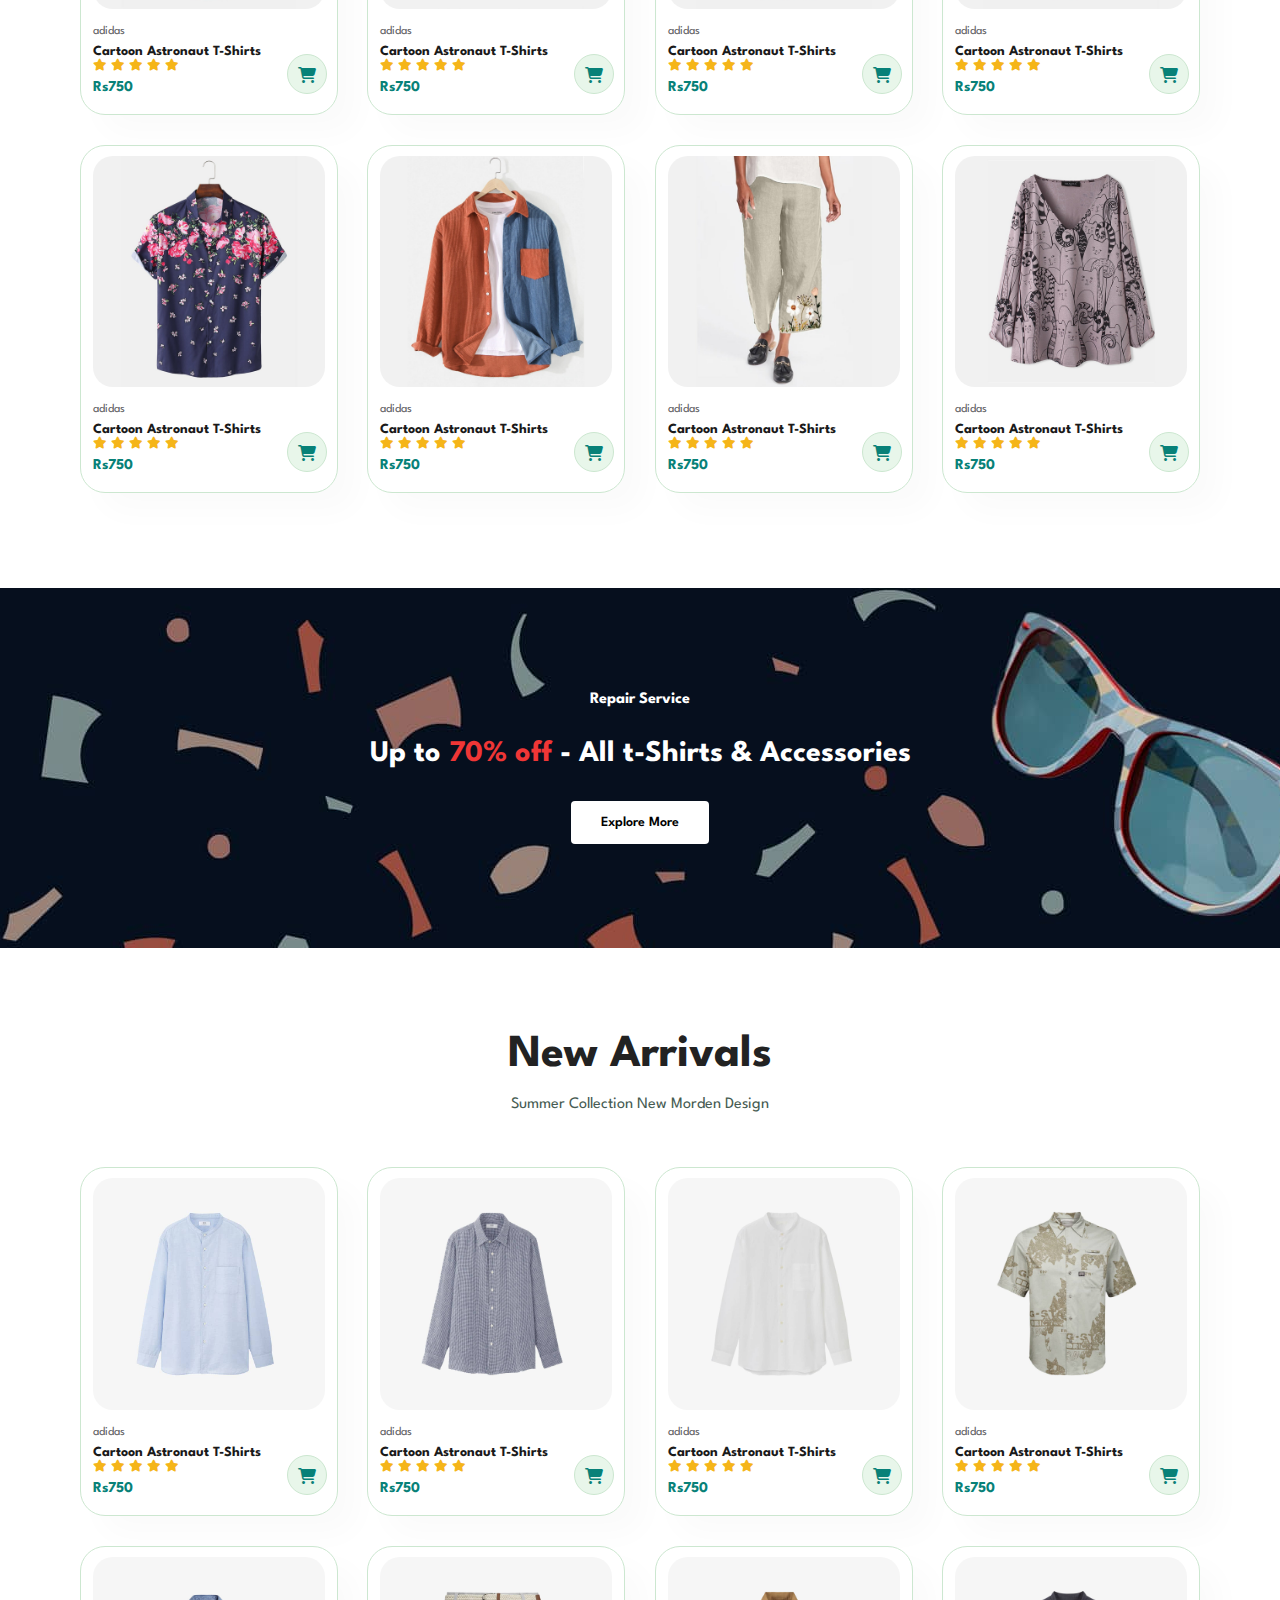
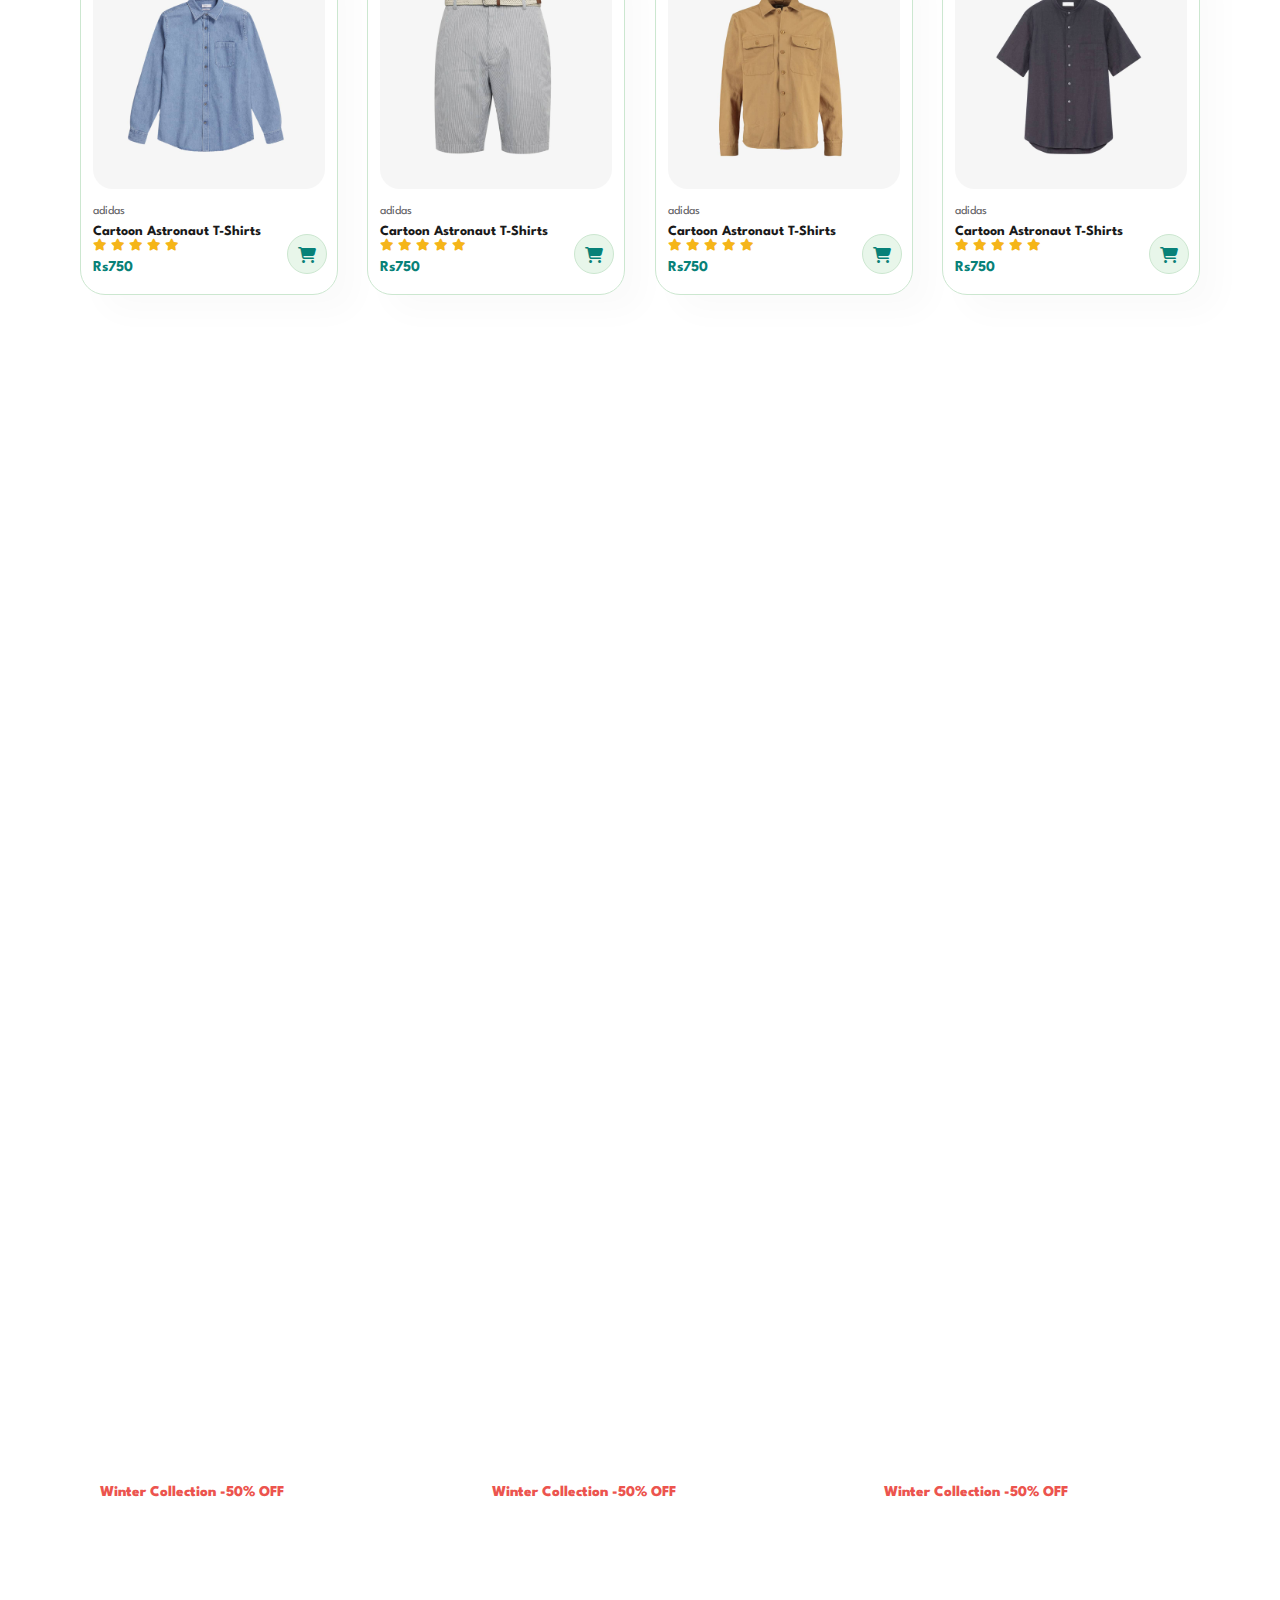
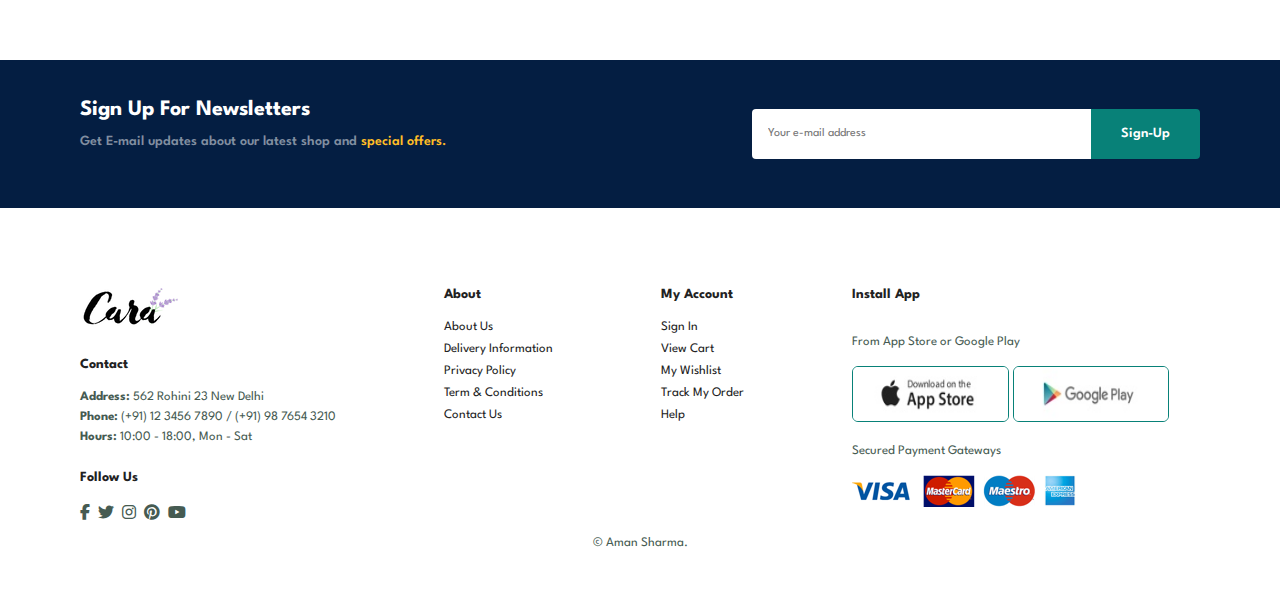
==== commit c61e46a1: "Update index.html" ====
--- a/index.html
+++ b/index.html
@@ -35,7 +35,7 @@
         <h2>Super value deals</h2>
         <h1>On all products</h1>
         <p>Save more with coupons & up to 70% off!</p>
-        <a href="cart.html"><button>Shop Now!</button></a>
+        <a href="shop.html"><button>Shop Now!</button></a>
     </section>
 
     <section id="feature" class="section-p1">
@@ -436,4 +436,4 @@
     <script src="js/form.js"></script>
     <script src="js/main.js"></script>
 </body>
-</html> +</html> 
--- a/css/style.css
+++ b/css/style.css
@@ -135,7 +135,7 @@
 }
 /* home page */
     #hero {
-        background: url("/img/hero4.png") no-repeat center;
+        background: url("https://github.com/amansharma049/ecom3/blob/main/img/hero4.png?raw=true") no-repeat center;
         height: 90vh;
         width: 100%;
         background-size: cover;
@@ -156,7 +156,7 @@
 }
 
 #hero button{
-    background-image: url("/img/button.png");
+    background-image: url("../img/button.png");
     background-color: transparent;
     color: #088178;
     border: 0;
@@ -300,7 +300,7 @@
     justify-content: center;
     align-items: center;
     text-align: center;
-    background-image: url(/img/banner/b2.jpg);
+    background-image: url(../img/banner/b2.jpg);
     width: 100%;
     height: 40vh;
     background-size: cover;
@@ -337,7 +337,7 @@
     flex-direction: column;
     justify-content: center;
     align-items: flex-start;
-    background-image: url(/img/banner/b17.jpg);
+    background-image: url(https://github.com/amansharma049/ecom3/blob/main/img/banner/b17.jpg?raw=true);
     width: 580px;
     height: 50vh;
     background-size: cover;
@@ -346,7 +346,7 @@
 }
 
 #sm-banner .banner-box2{
-    background-image: url(/img/banner/b10.jpg);
+    background-image: url(https://github.com/amansharma049/ecom3/blob/main/img/banner/b10.jpg?raw=true);
 }
 
 #sm-banner h4{
@@ -383,7 +383,7 @@
     flex-direction: column;
     justify-content: center;
     align-items: flex-start;
-    background-image: url(/img/banner/b7.jpg);
+    background-image: url(https://github.com/amansharma049/ecom3/blob/main/img/banner/b7.jpg?raw=true);
     width: 30%;
     height: 30vh;
     background-size: cover;
@@ -405,10 +405,10 @@
 }
 
 #banner3 .banner-box2{
-    background-image: url(/img/banner/b4.jpg);
+    background-image: url(https://github.com/amansharma049/ecom3/blob/main/img/banner/b4.jpg?raw=true);
 }
 #banner3 .banner-box3{
-    background-image: url(/img/banner/b18.jpg);
+    background-image: url(https://github.com/amansharma049/ecom3/blob/main/img/banner/b18.jpg?raw=true);
 }
 
 #newsletter{
@@ -416,7 +416,7 @@
     justify-content: space-between;
     flex-wrap: wrap;
     align-items: center;
-    background-image: url(/img/banner/b14.png);
+    background-image: url(https://github.com/amansharma049/ecom3/blob/main/img/banner/b14.png?raw=true);
     background-repeat: no-repeat;
     background-position: 20% 30%;
     background-color: #041e42;
@@ -550,7 +550,7 @@
     padding: 14px;
 }
 #page-header.hero1{
-    background-image: url("/img/banner/b1.jpg");
+    background-image: url(https://github.com/amansharma049/ecom3/blob/main/img/banner/b1.jpg?raw=true);
 }
 
 #page-header h2,
@@ -644,7 +644,7 @@
 /* blob page */
 
 #page-header.blog-header{
-    background-image: url("/img/banner/b19.jpg");
+    background-image: url(https://github.com/amansharma049/ecom3/blob/main/img/banner/b19.jpg?raw=true);
     
 }
 
@@ -713,7 +713,7 @@
 /* About page */
 
 #page-header.about-header{
-    background-image: url(/img/about/banner.png);
+    background-image: url(https://github.com/amansharma049/ecom3/blob/main/img/about/banner.png?raw=true);
 
 }
 
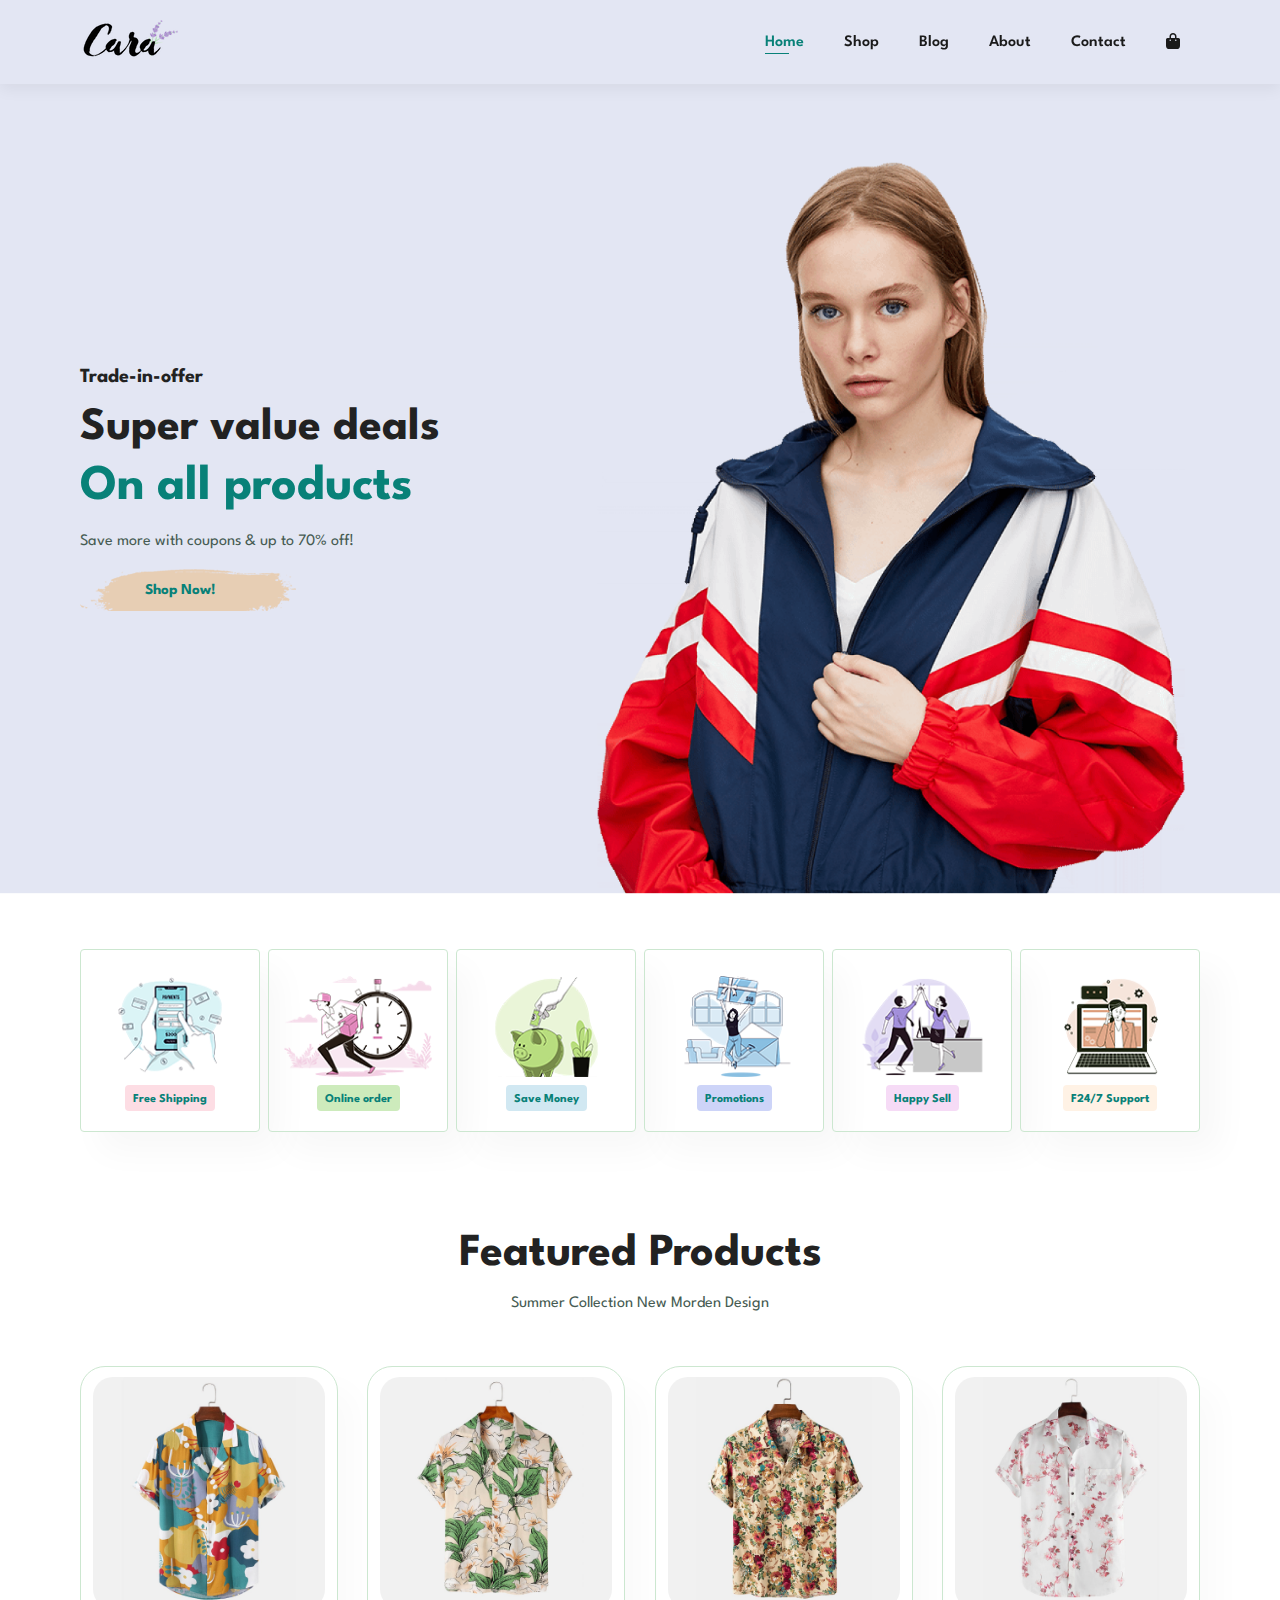
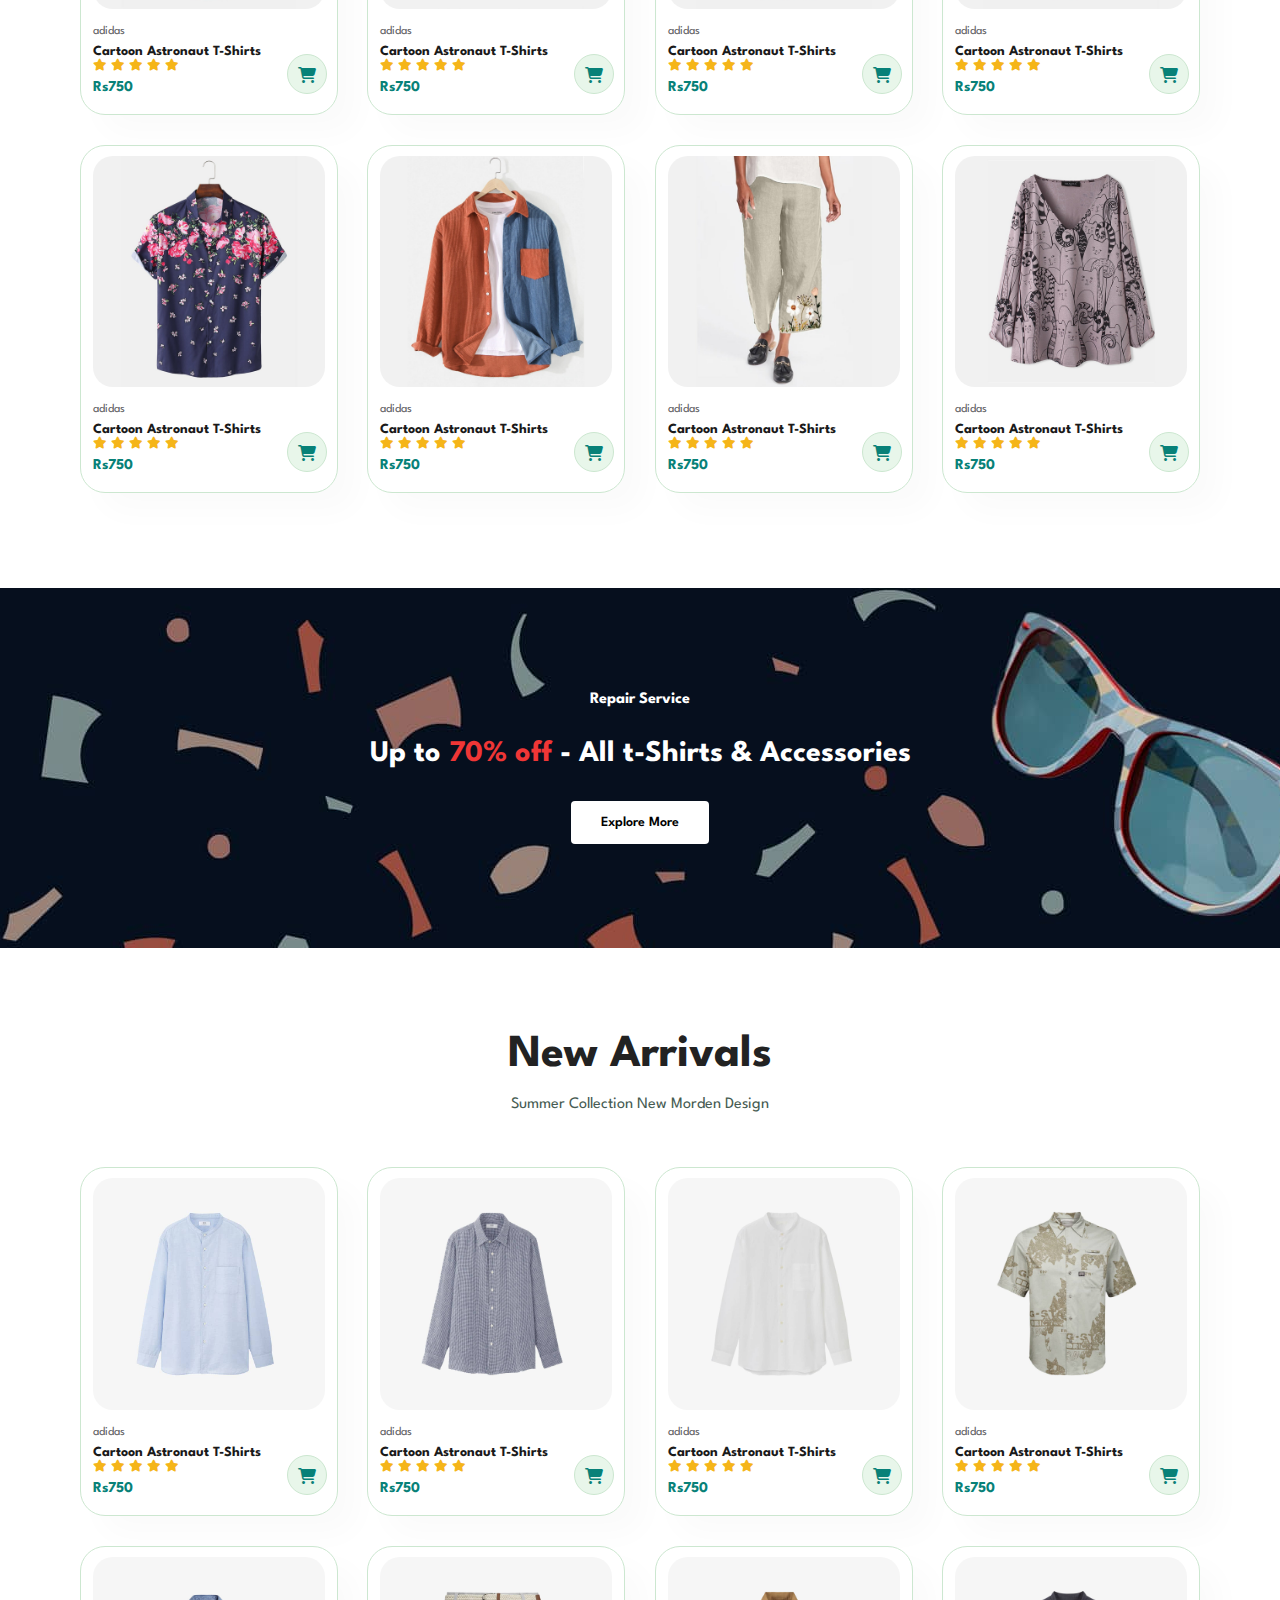
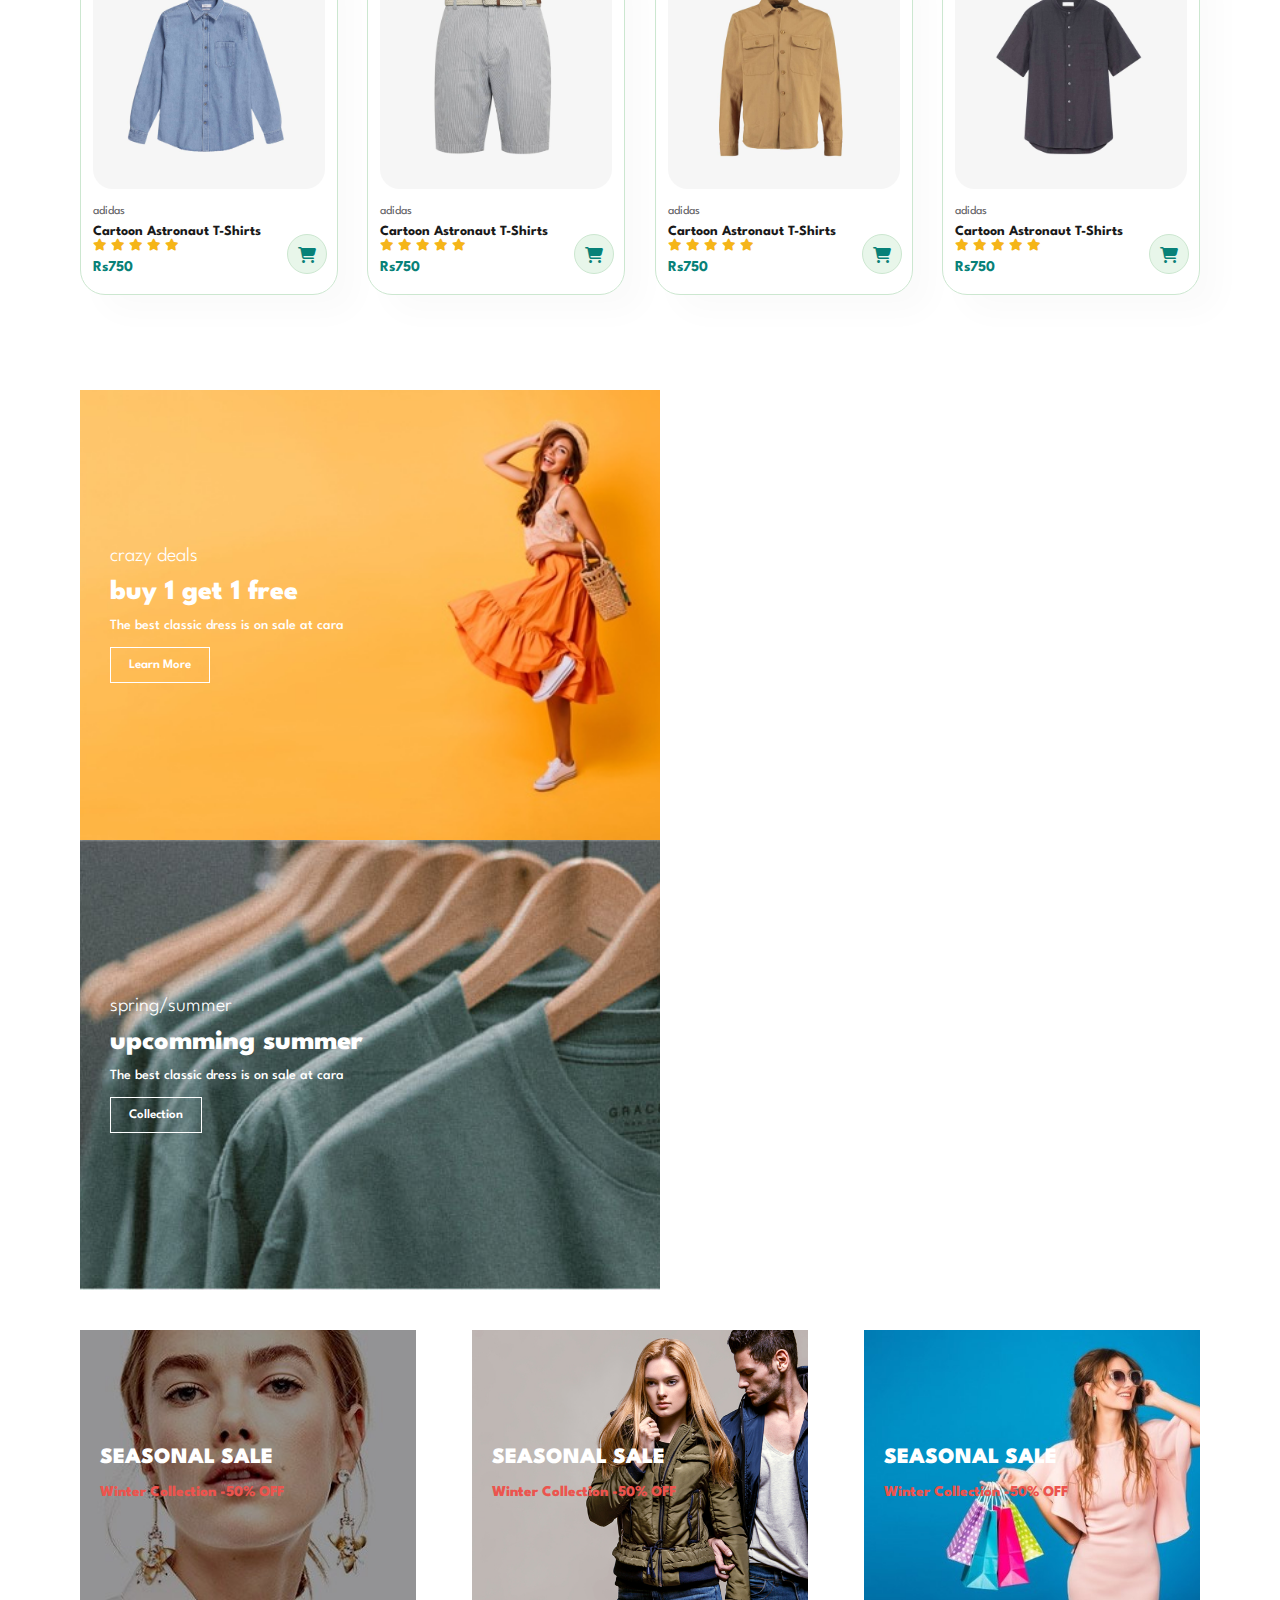
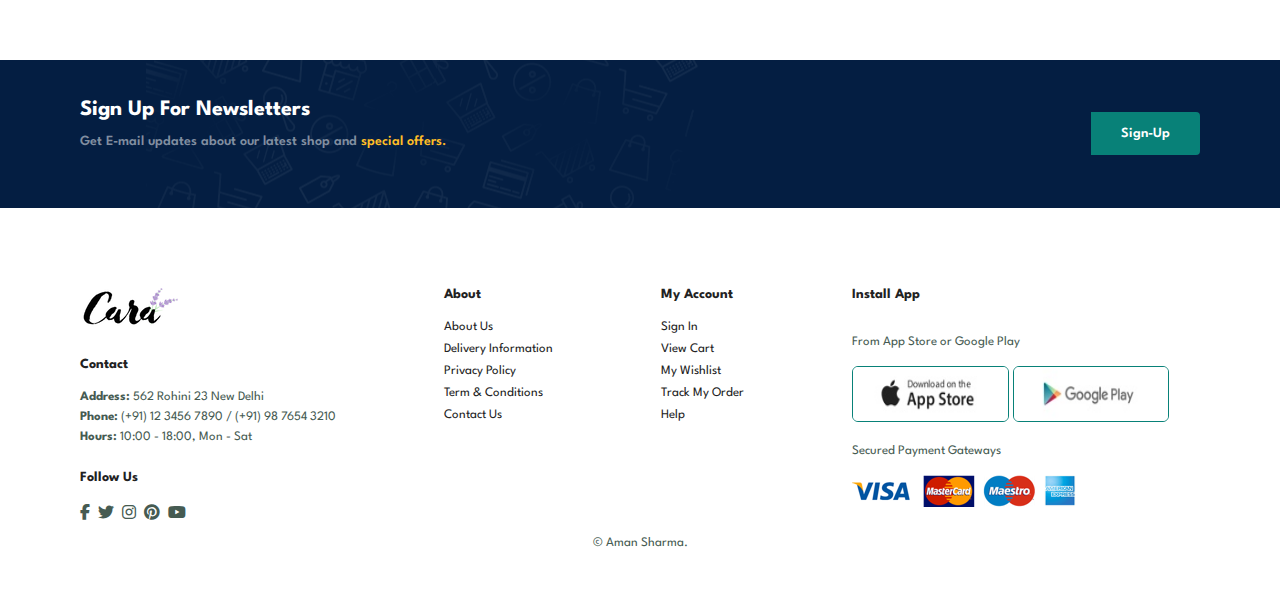
==== commit 0d4e1ed8: "Update index.html" ====
--- a/index.html
+++ b/index.html
@@ -376,10 +376,7 @@
             <h4>Sign Up For Newsletters</h4>
             <p>Get E-mail updates about our latest shop and <Span>special offers.</Span></p>
         </div>
-        <form class="form" action="https://sheetdb.io/api/v1/zs05rbu2neoh1" method="post" id="sheetdb-form" >
-            <input type="email" placeholder="Your e-mail address" name="data[subscribers]" required>
-            <button type="submit" class="normal">Sign-Up</button>
-        </form>
+        <a href="signup.html"><button class="normal">Sign-Up</button></a>
     </section>
 
     <footer class="section-p1">
@@ -432,8 +429,6 @@
     </footer>
 
 
-     
-    <script src="js/form.js"></script>
     <script src="js/main.js"></script>
 </body>
 </html> 
--- a/css/style.css
+++ b/css/style.css
@@ -135,7 +135,7 @@
 }
 /* home page */
     #hero {
-        background: url("https://github.com/amansharma049/ecom3/blob/main/img/hero4.png?raw=true") no-repeat center;
+        background: url("../img/hero4.png") no-repeat center;
         height: 90vh;
         width: 100%;
         background-size: cover;
@@ -337,7 +337,7 @@
     flex-direction: column;
     justify-content: center;
     align-items: flex-start;
-    background-image: url(https://github.com/amansharma049/ecom3/blob/main/img/banner/b17.jpg?raw=true);
+    background-image: url(../img/banner/b17.jpg);
     width: 580px;
     height: 50vh;
     background-size: cover;
@@ -346,7 +346,7 @@
 }
 
 #sm-banner .banner-box2{
-    background-image: url(https://github.com/amansharma049/ecom3/blob/main/img/banner/b10.jpg?raw=true);
+    background-image: url(../img/banner/b10.jpg);
 }
 
 #sm-banner h4{
@@ -383,7 +383,7 @@
     flex-direction: column;
     justify-content: center;
     align-items: flex-start;
-    background-image: url(https://github.com/amansharma049/ecom3/blob/main/img/banner/b7.jpg?raw=true);
+    background-image: url(../img/banner/b7.jpg);
     width: 30%;
     height: 30vh;
     background-size: cover;
@@ -405,10 +405,10 @@
 }
 
 #banner3 .banner-box2{
-    background-image: url(https://github.com/amansharma049/ecom3/blob/main/img/banner/b4.jpg?raw=true);
+    background-image: url(../img/banner/b4.jpg);
 }
 #banner3 .banner-box3{
-    background-image: url(https://github.com/amansharma049/ecom3/blob/main/img/banner/b18.jpg?raw=true);
+    background-image: url(../img/banner/b18.jpg);
 }
 
 #newsletter{
@@ -416,7 +416,7 @@
     justify-content: space-between;
     flex-wrap: wrap;
     align-items: center;
-    background-image: url(https://github.com/amansharma049/ecom3/blob/main/img/banner/b14.png?raw=true);
+    background-image: url(../img/banner/b14.png);
     background-repeat: no-repeat;
     background-position: 20% 30%;
     background-color: #041e42;
@@ -550,7 +550,7 @@
     padding: 14px;
 }
 #page-header.hero1{
-    background-image: url(https://github.com/amansharma049/ecom3/blob/main/img/banner/b1.jpg?raw=true);
+    background-image: url(../img/banner/b1.jpg);
 }
 
 #page-header h2,
@@ -644,7 +644,7 @@
 /* blob page */
 
 #page-header.blog-header{
-    background-image: url(https://github.com/amansharma049/ecom3/blob/main/img/banner/b19.jpg?raw=true);
+    background-image: url(../img/banner/b19.jpg);
     
 }
 
@@ -713,7 +713,7 @@
 /* About page */
 
 #page-header.about-header{
-    background-image: url(https://github.com/amansharma049/ecom3/blob/main/img/about/banner.png?raw=true);
+    background-image: url(../img/about/banner.png);
 
 }
 
@@ -850,14 +850,17 @@
 #cart table{
     width: 100%;
     border-collapse: collapse;
-    table-layout: fixed;
-    white-space: nowrap;
+    table-layout: auto;
+    white-space: normal;
 }
 
 #cart table img{
     width: 70px;
 }
-
+#cart table td{
+    text-align: center;
+}
+/*
 #cart table td:nth-child(1){
     width: 100%;
     text-align: center;
@@ -875,10 +878,10 @@
 #cart table td:nth-child(6){
     width: 150%;
     text-align: center;
-}
+}*/
 
 #cart table td:nth-child(5) input{
-    width: 70px;
+    width: 40px;
     padding: 10px 5px 10px 15px;
 }
 
@@ -891,7 +894,7 @@
     font-weight: 700;
     text-transform: uppercase;
     font-size: 13px;
-    padding: 18px 0;
+    padding: 18px ;
 }
 #cart table tbody tr td{
     padding-top: 15px;
